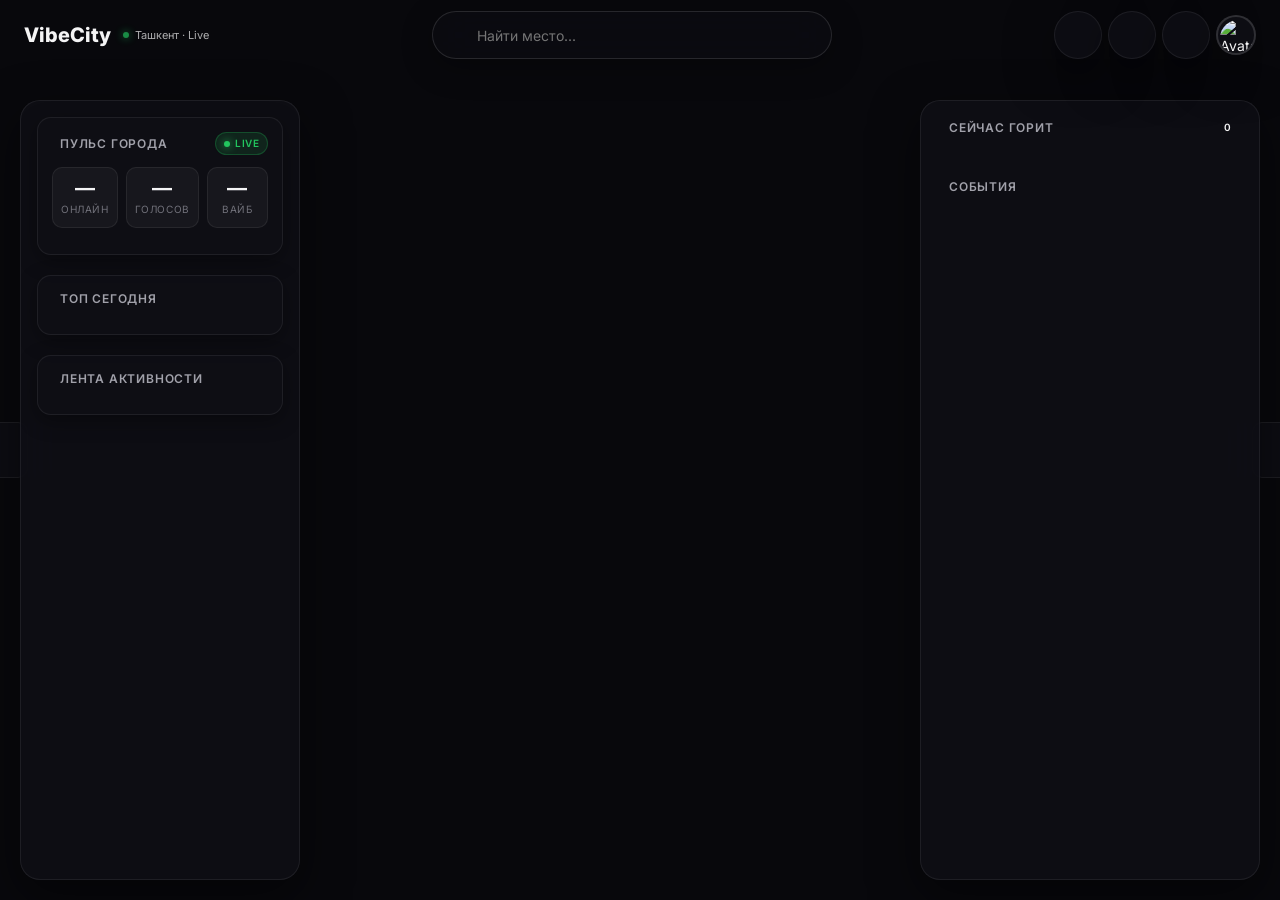
==== index.html @ ceb27f54 "feat: implement fully interactive schematic metro map with zoom-to-station functionality" ====
<!DOCTYPE html>
<html lang="ru" data-theme="dark">

<head>
    <meta charset="UTF-8">
    <meta name="viewport" content="width=device-width, initial-scale=1.0, viewport-fit=cover">
    <title>VibeCity — Живой Пульс Ташкента</title>

    <!-- Fonts -->
    <link rel="preconnect" href="https://fonts.googleapis.com">
    <link rel="preconnect" href="https://fonts.gstatic.com" crossorigin>
    <link href="https://fonts.googleapis.com/css2?family=Inter:wght@400;500;600;700;800&display=swap" rel="stylesheet">

    <!-- Leaflet CSS -->
    <link rel="stylesheet" href="https://unpkg.com/leaflet@1.9.4/dist/leaflet.css" crossorigin="" />

    <!-- App CSS -->
    <link rel="stylesheet" href="style.css">
</head>

<body>
    <div id="map"></div>

    <header class="header">
        <div class="brand">
            <h1 class="brand__name">VibeCity</h1>
            <div class="brand__status">
                <span class="status-dot"></span>
                <span data-i18n="brand_status">Ташкент · Live</span>
            </div>
        </div>
        <div class="header__search">
            <div class="search">
                <i data-lucide="search" class="search__icon"></i>
                <input type="text" class="search__field" id="search" placeholder="Найти место..."
                    data-i18n="search_placeholder">
                <div class="search__results" id="search-results"></div>
            </div>
        </div>
        <div class="header__actions">
            <button class="action-btn js-theme-toggle" aria-label="Сменить тему">
                <i data-lucide="moon"></i>
            </button>
            <button class="action-btn js-metro-btn" aria-label="Карта метро">
                <i data-lucide="train-front"></i>
            </button>
            <button class="action-btn js-locate-btn" aria-label="Моя локация">
                <i data-lucide="locate"></i>
            </button>
            <button class="action-btn profile-btn js-profile-btn" aria-label="Профиль">
                <img src="https://api.dicebear.com/7.x/avataaars/svg?seed=Felix" alt="Avatar" class="profile-btn__img">
            </button>
        </div>
    </header>

    <div class="action-stack">
        <button class="action-btn profile-btn js-profile-btn" aria-label="Профиль">
            <img src="https://api.dicebear.com/7.x/avataaars/svg?seed=Felix" alt="Avatar" class="profile-btn__img">
        </button>
        <button class="action-btn js-theme-toggle" aria-label="Сменить тему">
            <i data-lucide="moon"></i>
        </button>
        <button class="action-btn js-metro-btn" aria-label="Карта метро">
            <i data-lucide="train-front"></i>
        </button>
        <button class="action-btn js-locate-btn" aria-label="Моя локация">
            <i data-lucide="locate"></i>
        </button>
    </div>

    <nav class="filters" id="filters" aria-label="Категории">
        <button class="chip is-active" data-cat="all">
            <i data-lucide="layout-grid"></i><span data-i18n="all">Все</span>
        </button>
        <button class="chip" data-cat="Развлечения">
            <i data-lucide="ferris-wheel"></i><span data-i18n="cat_fun">Развлечения</span>
        </button>
        <button class="chip" data-cat="Еда">
            <i data-lucide="utensils"></i><span data-i18n="cat_food">Еда</span>
        </button>
        <button class="chip" data-cat="Парк">
            <i data-lucide="trees"></i><span data-i18n="cat_park">Парки</span>
        </button>
        <button class="chip" data-cat="Культура">
            <i data-lucide="landmark"></i><span data-i18n="cat_culture">Культура</span>
        </button>
        <button class="chip" data-cat="Шопинг">
            <i data-lucide="shopping-bag"></i><span data-i18n="cat_shop">Шопинг</span>
        </button>
    </nav>

    <!-- Левая панель: пульс, топ, активность -->
    <aside class="panel panel--left" id="panel-left" aria-label="Активность города">
        <!-- Pulse -->
        <section class="card">
            <div class="card__header">
                <h3 class="card__title"><i data-lucide="activity"></i> <span data-i18n="pulse_title">Пульс города</span>
                </h3>
                <span class="badge badge--live"><span class="live-dot"></span> live</span>
            </div>
            <div class="pulse">
                <div class="pulse__stat">
                    <div class="pulse__value" id="pulse-online">—</div>
                    <div class="pulse__label" data-i18n="pulse_online">Онлайн</div>
                </div>
                <div class="pulse__stat">
                    <div class="pulse__value" id="pulse-votes">—</div>
                    <div class="pulse__label" data-i18n="pulse_votes">Голосов</div>
                </div>
                <div class="pulse__stat">
                    <div class="pulse__value" id="pulse-vibe">—</div>
                    <div class="pulse__label" data-i18n="pulse_vibe">Вайб</div>
                </div>
            </div>
            <div class="vibe-meter">
                <div class="vibe-meter__fill" id="vibe-bar"></div>
            </div>
        </section>

        <!-- Top Today -->
        <section class="card card--scroll">
            <div class="card__header">
                <h3 class="card__title"><i data-lucide="trophy" class="icon-trophy"></i> <span data-i18n="top_today">Топ
                        сегодня</span></h3>
                <span class="hot-count" id="hot-count"></span>
            </div>
            <ul class="top-list" id="top-list"></ul>
        </section>

        <!-- Activity Feed -->
        <section class="card card--scroll">
            <div class="card__header">
                <h3 class="card__title"><i data-lucide="zap" class="icon-fire"></i> <span
                        data-i18n="activity_feed">Лента активности</span></h3>
            </div>
            <ul class="feed" id="feed"></ul>
        </section>
    </aside>

    <!-- Правая панель: детали, события, профиль -->
    <aside class="panel panel--right" id="panel-right" aria-label="Детали и события">
        <!-- Список событий (вид по умолчанию) -->
        <div id="view-default">
            <div class="card__header" style="padding: 0 4px 12px 4px;">
                <h3 class="card__title"><i data-lucide="flame" class="icon-fire"></i> <span
                        data-i18n="now_burning">Сейчас горит</span></h3>
                <span class="badge" id="live-events-count">0</span>
            </div>
            <div class="hot-list" id="hot-list"></div>

            <div class="card__header" style="padding: 16px 4px 12px 4px;">
                <h3 class="card__title"><i data-lucide="calendar" style="color: var(--accent-2)"></i> <span
                        data-i18n="events">События</span></h3>
            </div>
            <div id="events-list"></div>
        </div>

        <!-- Детальное представление (показывается при клике на маркер) -->
        <div id="view-detail" hidden>
            <button class="back-btn" id="back-btn">
                <i data-lucide="arrow-left"></i> <span data-i18n="back">Назад</span>
            </button>
            <div class="place" id="place-content"></div>
        </div>

    </aside>

    <!-- Полноэкранный оверлей профиля -->
    <div id="profile-overlay" class="overlay" hidden>
        <div class="overlay__content">
            <button class="overlay__close" id="profile-close-btn">
                <i data-lucide="x"></i>
            </button>

            <div class="profile-header">
                <h2 class="section-title" data-i18n="profile_title">Твой профиль</h2>
            </div>

            <div id="profile-view-mode">
                <div class="card profile-card" style="margin-top: 16px;">
                    <div class="profile-card__main">
                        <div class="profile-card__avatar">
                            <img src="https://api.dicebear.com/7.x/avataaars/svg?seed=Felix" alt="Avatar"
                                id="user-avatar-big">
                        </div>
                        <div class="profile-card__info">
                            <h3 id="user-name">Гость</h3>
                            <p class="profile-card__rank" data-i18n="rank_explorer">исследователь</p>
                        </div>
                    </div>
                    <div class="profile-stats">
                        <div class="stat-item">
                            <span class="stat-item__value" id="stat-votes">0</span>
                            <span class="stat-item__label" data-i18n="votes_label">Голосов</span>
                        </div>
                        <div class="stat-item">
                            <span class="stat-item__value" id="stat-places">0</span>
                            <span class="stat-item__label" data-i18n="places_label">Мест</span>
                        </div>
                        <div class="stat-item">
                            <span class="stat-item__value">1</span>
                            <span class="stat-item__label" data-i18n="lvl_label">LVL</span>
                        </div>
                    </div>
                </div>

                <div class="settings-group" style="margin-top: 24px;">
                    <h3 class="section-title" data-i18n="settings">Настройки</h3>
                    <div class="card setting-item">
                        <div class="setting-item__label">
                            <i data-lucide="moon"></i> <span data-i18n="theme_dark">Тёмная тема</span>
                        </div>
                        <button class="toggle-switch" id="theme-toggle-profile"></button>
                    </div>
                    <div class="card setting-item">
                        <div class="setting-item__label">
                            <i data-lucide="bell"></i> <span data-i18n="notifications">Уведомления</span>
                        </div>
                        <button class="toggle-switch is-active" id="notif-toggle-profile"></button>
                    </div>
                    <div class="card setting-item">
                        <div class="setting-item__label">
                            <i data-lucide="languages"></i> <span data-i18n="language">Язык</span>
                        </div>
                        <div class="lang-selector">
                            <button class="lang-btn js-lang-btn" data-lang="ru">RU</button>
                            <button class="lang-btn js-lang-btn" data-lang="en">EN</button>
                            <button class="lang-btn js-lang-btn" data-lang="uz">UZ</button>
                        </div>
                    </div>
                </div>

                <button class="btn btn--primary" style="width: 100%; margin-top: 32px;" id="edit-profile-btn"
                    data-i18n="edit_btn">
                    Редактировать
                </button>
            </div>

            <div id="profile-edit-mode" hidden>
                <div class="auth-form" style="margin-top: 24px;">
                    <div class="input-group">
                        <label for="edit-name" class="input-label" data-i18n="reg_name_label">Как тебя зовут?</label>
                        <div class="input-wrapper">
                            <i data-lucide="user" class="input-icon"></i>
                            <input type="text" id="edit-name" class="input-field" placeholder="Твоё имя или никнейм"
                                maxlength="20" data-i18n="reg_name_placeholder">
                        </div>
                    </div>

                    <div class="avatar-select">
                        <p class="input-label" data-i18n="edit_avatar">Изменить аватар</p>
                        <div class="avatar-grid" id="edit-avatar-grid">
                            <!-- Будет заполнено через JS -->
                        </div>
                    </div>

                    <div style="display: flex; gap: 12px; margin-top: 32px;">
                        <button class="btn btn--secondary" style="flex: 1;" id="cancel-edit-btn"
                            data-i18n="back">Назад</button>
                        <button class="btn btn--primary" style="flex: 2;" id="save-profile-btn"
                            data-i18n="save_btn">Сохранить</button>
                    </div>
                </div>
            </div>
        </div>
    </div>

    <!-- Метро оверлей -->
    <div id="metro-overlay" class="overlay" hidden>
        <div class="overlay__content"
            style="max-width: 1000px; height: 90vh; display: flex; flex-direction: column; padding: 40px 24px 24px 24px;">
            <button class="overlay__close" id="metro-close-btn">
                <i data-lucide="x"></i>
            </button>

            <div class="profile-header" style="margin-bottom: 20px;">
                <h2 class="section-title" data-i18n="metro_map">Карта метро</h2>
            </div>

            <div class="metro-map-container" id="metro-map-svg-container" style="flex: 1; overflow: auto; background: var(--bg-elevated); border-radius: var(--radius-lg); border: 1px solid var(--border); display: flex; align-items: center; justify-content: center; padding: 40px; position: relative;">
                <!-- Интерактивная карта будет отрисована через JS -->
                <div id="metro-loader" class="loader-vibe" style="position: absolute;"></div>
            </div>
        </div>
    </div>

    <!-- Регистрация (первый вход) -->
    <div id="register-overlay" class="overlay" hidden>
        <div class="overlay__content overlay__content--auth">
            <div class="auth-header">
                <div class="auth-logo">
                    <i data-lucide="zap" class="auth-logo__icon"></i>
                </div>
                <h2 class="auth-title" data-i18n="welcome_title">Добро пожаловать в VibeCity</h2>
                <p class="auth-subtitle" data-i18n="welcome_subtitle">Узнай, чем дышит Ташкент прямо сейчас</p>
            </div>

            <div class="auth-form">
                <div class="input-group">
                    <label for="reg-name" class="input-label" data-i18n="reg_name_label">Как тебя зовут?</label>
                    <div class="input-wrapper">
                        <i data-lucide="user" class="input-icon"></i>
                        <input type="text" id="reg-name" class="input-field" placeholder="Твоё имя или никнейм"
                            maxlength="20" data-i18n="reg_name_placeholder">
                    </div>
                </div>

                <div class="avatar-select">
                    <p class="input-label" data-i18n="reg_avatar_label">Выбери аватар</p>
                    <div class="avatar-grid" id="avatar-grid">
                        <!-- Будет заполнено через JS -->
                    </div>
                </div>

                <button class="btn btn--primary btn--large" id="register-submit-btn" style="width: 100%;"
                    data-i18n="reg_start">
                    Начать исследовать
                </button>
            </div>
        </div>
    </div>

    <button class="panel-toggle panel-toggle--right is-flipped" id="toggle-right" aria-label="Свернуть правую панель">
        <i data-lucide="chevron-left"></i>
    </button>
    <button class="panel-toggle panel-toggle--left is-flipped" id="toggle-left" aria-label="Свернуть левую панель">
        <i data-lucide="chevron-right"></i>
    </button>

    <!-- Mobile Nav -->
    <div class="mobile-nav">
        <button class="nav-btn" data-tab="left" aria-label="Лента">
            <i data-lucide="list"></i>
        </button>
        <button class="nav-btn nav-btn--main" id="checkin-btn" aria-label="Пульс">
            <i data-lucide="zap"></i>
        </button>
        <button class="nav-btn" data-tab="right" aria-label="Карта">
            <i data-lucide="map"></i>
        </button>
    </div>

    <!-- Scripts -->
    <script src="https://unpkg.com/leaflet@1.9.4/dist/leaflet.js" crossorigin=""></script>
    <script src="https://unpkg.com/lucide@latest"></script>
    <div id="toast" class="toast"></div>

    <script src="config.js"></script>
    <script src="script.js"></script>
</body>

</html>
---- style.css ----
/* ============================================================
   VibeCity — Design System
   ============================================================ */

:root {
    /* Surfaces */
    --bg-base: #08080c;
    --bg-elevated: #0f0f15;
    --bg-panel: rgba(15, 15, 21, 0.92);
    --bg-card: rgba(255, 255, 255, 0.04);
    --bg-card-hover: rgba(255, 255, 255, 0.07);
    --bg-card-active: rgba(255, 255, 255, 0.10);

    /* Borders */
    --border: rgba(255, 255, 255, 0.07);
    --border-strong: rgba(255, 255, 255, 0.14);

    /* Text */
    --text-primary: #f4f4f5;
    --text-secondary: #a1a1aa;
    --text-tertiary: #71717a;

    /* Brand */
    --accent: #6366f1;
    --accent-2: #a855f7;
    --accent-glow: rgba(99, 102, 241, 0.4);
    --gradient-brand: linear-gradient(135deg, #6366f1 0%, #a855f7 50%, #ec4899 100%);

    /* Semantic */
    --fire: #ff5722;
    --fire-glow: rgba(255, 87, 34, 0.5);
    --warm: #fbbf24;
    --cool: #60a5fa;
    --dead: #6b7280;
    --success: #22c55e;
    --info: #38bdf8;

    /* Category colors */
    --cat-food: #f97316;
    --cat-park: #10b981;
    --cat-fun: #a855f7;
    --cat-culture: #38bdf8;
    --cat-shop: #ec4899;

    /* Layout */
    --header-h: 80px;
    --left-w: 320px;
    --right-w: 380px;
    --gap: 20px;

    /* Effects */
    --blur: 24px;
    --radius-xs: 8px;
    --radius-sm: 10px;
    --radius: 14px;
    --radius-lg: 20px;
    --radius-xl: 28px;

    --shadow-sm: 0 2px 8px rgba(0, 0, 0, 0.25);
    --shadow-md: 0 6px 20px rgba(0, 0, 0, 0.35);
    --shadow-lg: 0 16px 48px rgba(0, 0, 0, 0.5);
    --shadow-glow: 0 0 24px var(--accent-glow);

    /* Motion */
    --ease: cubic-bezier(0.4, 0, 0.2, 1);
    --ease-out: cubic-bezier(0.16, 1, 0.3, 1);
    --ease-spring: cubic-bezier(0.34, 1.56, 0.64, 1);
    --t-fast: 0.18s;
    --t: 0.3s;
    --t-slow: 0.5s;
}

/* ============================================================
   Floating Actions (Action Stack)
   ============================================================ */

.action-stack {
    display: none; /* Hidden on PC, shown on Mobile */
}

.action-btn {
    width: 48px;
    height: 48px;
    border-radius: 50%;
    background: var(--bg-panel);
    backdrop-filter: blur(var(--blur));
    -webkit-backdrop-filter: blur(var(--blur));
    border: 1px solid var(--border);
    color: var(--text-primary);
    display: grid;
    place-items: center;
    cursor: pointer;
    box-shadow: var(--shadow-lg);
    transition: all var(--t-fast) var(--ease);
}

.action-btn:hover {
    transform: scale(1.1);
    background: var(--bg-card-hover);
    border-color: var(--accent);
}

.action-btn i { width: 20px; height: 20px; }
.action-btn.profile-btn { padding: 2px; }
.action-btn.profile-btn img { border-radius: 50%; width: 100%; height: 100%; object-fit: cover; }

.header__actions {
    display: flex;
    align-items: center;
    gap: 8px;
    pointer-events: auto;
}

/* ============================================================
   Floating Navigation (Mobile Nav)
   ============================================================ */

.mobile-nav {
    display: none;
    position: fixed;
    bottom: 24px;
    left: 50%;
    transform: translateX(-50%);
    z-index: 900; /* Lower than panels */
    display: none;
    align-items: center;
}

.nav-btn {
    width: 56px;
    height: 56px;
    border-radius: 18px;
    background: var(--bg-panel);
    backdrop-filter: blur(var(--blur));
    -webkit-backdrop-filter: blur(var(--blur));
    border: 1px solid var(--border);
    color: var(--text-primary);
    display: grid;
    place-items: center;
    cursor: pointer;
    box-shadow: var(--shadow-lg);
    transition: all var(--t-fast) var(--ease);
}

.nav-btn i, .nav-btn svg { 
    width: 24px; 
    height: 24px; 
    stroke-width: 2px;
}

.nav-btn i, .nav-btn svg { 
    width: 24px; 
    height: 24px; 
    stroke-width: 2px;
}

.nav-btn--main {
    width: 68px;
    height: 68px;
    background: var(--gradient-brand);
    color: white;
    border: none;
    font-size: 24px;
}

.nav-btn.is-active {
    color: var(--accent);
    border-color: var(--accent);
    background: var(--bg-card-hover);
}

.nav-btn i { width: 22px; height: 22px; }
.nav-btn--main i { width: 28px; height: 28px; }

/* ============================================================
   Header Revamp
   ============================================================ */

.header {
    position: fixed;
    top: 0;
    left: 0;
    right: 0;
    height: 70px;
    display: flex;
    align-items: center;
    justify-content: space-between;
    padding: 0 24px;
    z-index: 1000;
    pointer-events: none !important; /* Container is transparent to clicks */
}

.brand {
    pointer-events: auto !important; /* Only brand is clickable */
    display: flex;
    align-items: center;
    gap: 12px;
}

.brand__name { font-size: 20px; font-weight: 800; }
.brand__status { display: flex; align-items: center; gap: 6px; font-size: 11px; opacity: 0.7; }
.status-dot { 
    width: 6px; 
    height: 6px; 
    background: var(--success); 
    border-radius: 50%; 
    box-shadow: 0 0 8px var(--success);
    animation: dot-pulse 2s infinite;
}

@keyframes dot-pulse {
    0% { transform: scale(1); opacity: 1; }
    50% { transform: scale(1.4); opacity: 0.7; box-shadow: 0 0 12px var(--success); }
    100% { transform: scale(1); opacity: 1; }
}

.header__search {
    pointer-events: none !important; /* Container is transparent */
    flex: 0 1 400px;
    margin: 0 20px;
}

.search {
    position: relative;
    width: 100%;
    pointer-events: none !important;
}

.search__field {
    pointer-events: auto !important; /* Only input is clickable */
    width: 100%;
    height: 48px;
    padding: 0 20px 0 44px;
    background: rgba(15, 15, 21, 0.4) !important;
    backdrop-filter: blur(20px) saturate(180%);
    -webkit-backdrop-filter: blur(20px) saturate(180%);
    border: 1px solid rgba(255, 255, 255, 0.12);
    border-radius: 24px;
    color: var(--text-primary);
    font-size: 14px;
    box-shadow: 0 8px 32px rgba(0, 0, 0, 0.3);
    transition: all var(--t) var(--ease);
}

.search__results {
    position: absolute;
    top: calc(100% + 8px);
    left: 0;
    right: 0;
    background: var(--bg-panel);
    backdrop-filter: blur(var(--blur));
    -webkit-backdrop-filter: blur(var(--blur));
    border: 1px solid var(--border-strong);
    border-radius: var(--radius-lg);
    max-height: 300px;
    overflow-y: auto;
    z-index: 1001;
    pointer-events: none; /* Initially invisible to clicks */
    opacity: 0;
    transform: translateY(10px);
    transition: all var(--t) var(--ease);
}

.search__results:not(:empty) {
    pointer-events: auto;
    opacity: 1;
    transform: translateY(0);
}

.search__field:focus {
    background: rgba(15, 15, 21, 0.6) !important;
    border-color: var(--accent);
    box-shadow: 0 0 0 4px var(--accent-glow);
}

body.light-mode {
    --bg-base: #f8f9fc;
    --bg-elevated: #ffffff;
    --bg-panel: rgba(255, 255, 255, 0.95);
    --bg-card: rgba(0, 0, 0, 0.03);
    --bg-card-hover: rgba(0, 0, 0, 0.06);
    --bg-card-active: rgba(0, 0, 0, 0.09);
    --border: rgba(0, 0, 0, 0.06);
    --border-strong: rgba(0, 0, 0, 0.12);
    --text-primary: #18181b;
    --text-secondary: #52525b;
    --text-tertiary: #71717a;
}

/* ============================================================
   Reset & Base
   ============================================================ */

*, *::before, *::after {
    margin: 0;
    padding: 0;
    box-sizing: border-box;
}

html, body {
    height: 100%;
    overflow: hidden;
}

body {
    background: var(--bg-base);
    color: var(--text-primary);
    font-family: 'Inter', system-ui, -apple-system, "Segoe UI", sans-serif;
    font-size: 14px;
    line-height: 1.5;
    -webkit-font-smoothing: antialiased;
    -moz-osx-font-smoothing: grayscale;
    transition: background var(--t) var(--ease);
}

button {
    font: inherit;
    color: inherit;
    cursor: pointer;
    border: none;
    background: none;
}

input {
    font: inherit;
    color: inherit;
    border: none;
    outline: none;
    background: none;
}

ul, ol { list-style: none; }

img { display: block; max-width: 100%; }

::selection { background: var(--accent-glow); color: var(--text-primary); }

/* Scrollbar */
::-webkit-scrollbar { width: 6px; height: 6px; }
::-webkit-scrollbar-track { background: transparent; }
::-webkit-scrollbar-thumb { background: var(--border-strong); border-radius: 3px; }
::-webkit-scrollbar-thumb:hover { background: var(--text-tertiary); }

/* ============================================================
   Map (background layer)
   ============================================================ */

#map {
    position: fixed;
    inset: 0;
    z-index: 1;
}

/* Tweak Leaflet defaults */
.leaflet-control-zoom {
    border: 1px solid var(--border) !important;
    border-radius: var(--radius-sm) !important;
    overflow: hidden;
    backdrop-filter: blur(var(--blur));
    -webkit-backdrop-filter: blur(var(--blur));
    box-shadow: var(--shadow-md) !important;
}

.leaflet-control-zoom a {
    background: var(--bg-panel) !important;
    color: var(--text-primary) !important;
    border-color: var(--border) !important;
    width: 36px !important;
    height: 36px !important;
    line-height: 36px !important;
    font-size: 18px !important;
    transition: all var(--t-fast) var(--ease);
}

.leaflet-control-zoom a:hover {
    background: var(--accent) !important;
    color: white !important;
}

.leaflet-control-attribution {
    background: rgba(0, 0, 0, 0.4) !important;
    color: var(--text-tertiary) !important;
    font-size: 10px !important;
    backdrop-filter: blur(8px);
}

.leaflet-control-attribution a { color: var(--text-secondary) !important; }

.light-mode .leaflet-control-attribution {
    background: rgba(255, 255, 255, 0.6) !important;
}

/* Search */
.search__icon {
    position: absolute;
    left: 12px;
    top: 50%;
    transform: translateY(-50%);
    color: var(--text-tertiary);
    pointer-events: none;
    width: 16px;
    height: 16px;
}

.search__results {
    position: absolute;
    top: calc(100% + 6px);
    left: 0; right: 0;
    background: var(--bg-panel);
    backdrop-filter: blur(var(--blur));
    -webkit-backdrop-filter: blur(var(--blur));
    border: 1px solid var(--border);
    border-radius: var(--radius);
    box-shadow: var(--shadow-lg);
    overflow: hidden;
    max-height: 320px;
    overflow-y: auto;
    opacity: 0;
    transform: translateY(-6px);
    pointer-events: none;
    transition: all var(--t-fast) var(--ease);
}

.search__results.is-open {
    opacity: 1;
    transform: translateY(0);
    pointer-events: auto;
}

.search__result {
    display: flex;
    align-items: center;
    gap: 10px;
    padding: 10px 14px;
    cursor: pointer;
    transition: background var(--t-fast);
    border-bottom: 1px solid var(--border);
}

.search__result:last-child { border-bottom: none; }
.search__result:hover, .search__result.is-active { background: var(--bg-card-hover); }

.search__result-icon {
    width: 32px; height: 32px;
    border-radius: 8px;
    display: grid; place-items: center;
    flex-shrink: 0;
    color: white;
}

.search__result-name {
    font-weight: 600;
    font-size: 13px;
    white-space: nowrap;
    overflow: hidden;
    text-overflow: ellipsis;
}

.search__result-cat {
    font-size: 11px;
    color: var(--text-tertiary);
}

.search__result-fire {
    margin-left: auto;
    display: flex;
    align-items: center;
    gap: 3px;
    font-size: 12px;
    font-weight: 600;
    color: var(--fire);
}

.search__empty {
    padding: 16px;
    text-align: center;
    color: var(--text-tertiary);
    font-size: 13px;
}

/* Filters */
.filters {
    display: flex;
    gap: 6px;
    overflow-x: auto;
    flex: 1 1 auto;
    min-width: 0;
    scrollbar-width: none;
}

.filters::-webkit-scrollbar { display: none; }

.chip {
    display: inline-flex;
    align-items: center;
    gap: 6px;
    padding: 8px 14px;
    height: 36px;
    background: var(--bg-panel);
    backdrop-filter: blur(var(--blur));
    -webkit-backdrop-filter: blur(var(--blur));
    border: 1px solid var(--border);
    border-radius: 999px;
    color: var(--text-secondary);
    font-size: 12px;
    font-weight: 500;
    white-space: nowrap;
    transition: all var(--t-fast) var(--ease);
    flex-shrink: 0;
}

.chip svg { width: 14px; height: 14px; flex-shrink: 0; }

.chip:hover {
    background: var(--bg-card-hover);
    color: var(--text-primary);
    border-color: var(--border-strong);
}

.chip.is-active {
    background: var(--gradient-brand);
    color: white;
    border-color: transparent;
    box-shadow: 0 4px 14px var(--accent-glow);
}

/* Header actions */
.header__actions { display: flex; gap: 6px; flex-shrink: 0; }

.icon-btn {
    width: 40px;
    height: 40px;
    border-radius: var(--radius-sm);
    background: var(--bg-panel);
    backdrop-filter: blur(var(--blur));
    -webkit-backdrop-filter: blur(var(--blur));
    border: 1px solid var(--border);
    color: var(--text-secondary);
    display: grid;
    place-items: center;
    transition: all var(--t-fast) var(--ease);
}

.icon-btn:hover {
    background: var(--accent);
    color: white;
    border-color: transparent;
    transform: translateY(-1px);
}

.icon-btn:active { transform: translateY(0); }

.icon-btn svg { width: 18px; height: 18px; }

.profile-btn {
    width: 40px;
    height: 40px;
    border-radius: 50%;
    border: 2px solid var(--border-strong);
    overflow: hidden;
    background: var(--bg-panel);
    cursor: pointer;
    transition: all var(--t-fast) var(--ease);
    padding: 0;
}

.profile-btn:hover {
    border-color: var(--accent);
    transform: scale(1.05);
    box-shadow: 0 0 12px var(--accent-glow);
}

.profile-btn__img {
    width: 100%;
    height: 100%;
    object-fit: cover;
}

/* ============================================================
   Side Panels
   ============================================================ */

.panel {
    position: fixed;
    top: calc(var(--header-h) + var(--gap));
    bottom: var(--gap);
    width: var(--left-w);
    z-index: 100;
    display: flex;
    flex-direction: column;
    gap: var(--gap);
    overflow-y: auto;
    padding: 16px;
    background: var(--bg-panel);
    backdrop-filter: blur(var(--blur));
    -webkit-backdrop-filter: blur(var(--blur));
    border: 1px solid var(--border);
    border-radius: var(--radius-lg);
    box-shadow: var(--shadow-lg);
    transition: transform var(--t-slow) var(--ease-out), opacity var(--t) var(--ease);
    will-change: transform;
}

.panel--left { left: var(--gap); }
.panel--right { right: var(--gap); width: var(--right-w); }

.panel.is-collapsed {
    transform: translateX(calc(-100% - var(--gap) - 4px));
    opacity: 0;
    pointer-events: none;
}

.panel--right.is-collapsed {
    transform: translateX(calc(100% + var(--gap) + 4px));
}

/* Collapse toggle */
.panel-toggle {
    position: fixed;
    top: 50%;
    transform: translateY(-50%);
    z-index: 99;
    width: 28px;
    height: 56px;
    background: var(--bg-panel);
    backdrop-filter: blur(var(--blur));
    -webkit-backdrop-filter: blur(var(--blur));
    border: 1px solid var(--border);
    color: var(--text-secondary);
    display: grid;
    place-items: center;
    transition: all var(--t) var(--ease);
}

.panel-toggle:hover {
    background: var(--accent);
    color: white;
    border-color: transparent;
}

.panel-toggle svg { width: 14px; height: 14px; transition: transform var(--t) var(--ease); }

.panel-toggle--left {
    left: calc(var(--left-w) + var(--gap) + 1px);
    border-radius: 0 var(--radius-sm) var(--radius-sm) 0;
    border-left: none;
}

.panel-toggle--right {
    right: calc(var(--right-w) + var(--gap) + 1px);
    border-radius: var(--radius-sm) 0 0 var(--radius-sm);
    border-right: none;
}

.panel.is-collapsed + .panel-toggle--left,
.panel-toggle--left.is-flipped {
    left: 0;
    border-radius: 0 var(--radius-sm) var(--radius-sm) 0;
}

.panel-toggle--left.is-flipped svg { transform: rotate(180deg); }
.panel-toggle--right.is-flipped svg { transform: rotate(180deg); }

.panel-toggle--right.is-flipped {
    right: 0;
    border-radius: var(--radius-sm) 0 0 var(--radius-sm);
}

/* ============================================================
   Cards
   ============================================================ */

.card {
    background: var(--bg-panel);
    border: 1px solid var(--border);
    border-radius: var(--radius);
    padding: 14px;
    box-shadow: var(--shadow-md);
    flex-shrink: 0;
}

.card--scroll { overflow: hidden; display: flex; flex-direction: column; min-height: 0; }

.card__header {
    display: flex;
    align-items: center;
    justify-content: space-between;
    margin-bottom: 12px;
}

.card__title {
    display: flex;
    align-items: center;
    gap: 8px;
    font-size: 12px;
    font-weight: 600;
    color: var(--text-secondary);
    text-transform: uppercase;
    letter-spacing: 0.8px;
}

.card__title svg { width: 14px; height: 14px; color: var(--accent); }
.card__title .icon-fire { color: var(--fire); }
.card__title .icon-trophy { color: var(--warm); }

.badge {
    display: inline-flex;
    align-items: center;
    gap: 5px;
    padding: 3px 8px;
    border-radius: 999px;
    font-size: 10px;
    font-weight: 600;
    text-transform: uppercase;
    letter-spacing: 0.5px;
}

.badge--live {
    background: rgba(34, 197, 94, 0.12);
    color: var(--success);
    border: 1px solid rgba(34, 197, 94, 0.25);
}

.live-dot {
    width: 6px; height: 6px;
    border-radius: 50%;
    background: var(--success);
    box-shadow: 0 0 8px var(--success);
    animation: live-pulse 2s ease-in-out infinite;
}

@keyframes live-pulse {
    0%, 100% { opacity: 1; transform: scale(1); }
    50% { opacity: 0.6; transform: scale(0.85); }
}

/* ============================================================
   Pulse Card (left panel)
   ============================================================ */

.pulse {
    display: grid;
    grid-template-columns: repeat(3, 1fr);
    gap: 8px;
    margin-bottom: 12px;
}

.pulse__stat {
    background: var(--bg-card);
    border: 1px solid var(--border);
    border-radius: var(--radius-sm);
    padding: 10px 8px;
    text-align: center;
    transition: all var(--t-fast) var(--ease);
}

.pulse__stat:hover {
    background: var(--bg-card-hover);
    transform: translateY(-1px);
}

.pulse__value {
    font-size: 20px;
    font-weight: 700;
    line-height: 1;
    margin-bottom: 4px;
    font-variant-numeric: tabular-nums;
    transition: color var(--t) var(--ease);
}

.pulse__value--fire { color: var(--fire); }

.pulse__label {
    font-size: 10px;
    color: var(--text-tertiary);
    text-transform: uppercase;
    letter-spacing: 0.6px;
}

.vibe-bar {
    height: 6px;
    background: var(--bg-card);
    border-radius: 3px;
    overflow: hidden;
    position: relative;
}

.vibe-bar__fill {
    height: 100%;
    background: linear-gradient(90deg, var(--cool), var(--warm), var(--fire));
    border-radius: 3px;
    transition: width 0.8s var(--ease-out);
    box-shadow: 0 0 12px var(--fire-glow);
}

/* ============================================================
   Top List (left panel)
   ============================================================ */

.top-list { display: flex; flex-direction: column; gap: 6px; }

.top-item {
    display: flex;
    align-items: center;
    gap: 10px;
    padding: 8px 10px;
    background: var(--bg-card);
    border-radius: var(--radius-sm);
    cursor: pointer;
    transition: all var(--t-fast) var(--ease);
}

.top-item:hover {
    background: var(--bg-card-hover);
    transform: translateX(3px);
}

.top-item__rank {
    width: 22px;
    height: 22px;
    border-radius: 6px;
    background: var(--bg-card-hover);
    display: grid;
    place-items: center;
    font-size: 11px;
    font-weight: 700;
    color: var(--text-secondary);
    flex-shrink: 0;
}

.top-item:nth-child(1) .top-item__rank { background: rgba(251, 191, 36, 0.18); color: var(--warm); }
.top-item:nth-child(2) .top-item__rank { background: rgba(161, 161, 170, 0.18); color: #d4d4d8; }
.top-item:nth-child(3) .top-item__rank { background: rgba(180, 83, 9, 0.18); color: #f59e0b; }

.top-item__info { flex: 1; min-width: 0; }
.top-item__name {
    font-size: 13px;
    font-weight: 500;
    white-space: nowrap;
    overflow: hidden;
    text-overflow: ellipsis;
}
.top-item__meta { font-size: 10px; color: var(--text-tertiary); }

.top-item__fire {
    display: flex;
    align-items: center;
    gap: 3px;
    font-size: 12px;
    font-weight: 600;
    color: var(--fire);
    flex-shrink: 0;
}

.top-item__fire svg { width: 12px; height: 12px; }

/* ============================================================
   Activity Feed (left panel)
   ============================================================ */

.feed {
    display: flex;
    flex-direction: column;
    gap: 4px;
    max-height: 280px;
    overflow-y: auto;
}

.feed-item {
    display: flex;
    align-items: flex-start;
    gap: 10px;
    padding: 8px 4px;
    font-size: 12px;
    color: var(--text-secondary);
    cursor: pointer;
    border-radius: var(--radius-xs);
    transition: background var(--t-fast);
    animation: feed-slide-in 0.4s var(--ease-out);
}

.feed-item:hover { background: var(--bg-card); }

@keyframes feed-slide-in {
    from { opacity: 0; transform: translateX(-8px); }
    to { opacity: 1; transform: translateX(0); }
}

.feed-item__icon {
    width: 26px;
    height: 26px;
    border-radius: 50%;
    display: grid;
    place-items: center;
    flex-shrink: 0;
    font-size: 14px;
}

.feed-item__icon--fire { background: rgba(255, 87, 34, 0.15); }
.feed-item__icon--dead { background: rgba(107, 114, 128, 0.18); }
.feed-item__icon--cry { background: rgba(96, 165, 250, 0.15); }

.feed-item__text { flex: 1; line-height: 1.4; }
.feed-item__text strong { color: var(--text-primary); font-weight: 600; }
.feed-item__time { font-size: 10px; color: var(--text-tertiary); margin-top: 2px; }

/* ============================================================
   Hot List (right panel)
   ============================================================ */

.hot-list { display: flex; flex-direction: column; gap: 8px; }.hot-item {
    position: relative;
    height: 100px;
    border-radius: var(--radius-lg);
    background-color: var(--bg-elevated);
    background-size: cover;
    background-position: center;
    background-repeat: no-repeat;
    overflow: hidden;
    cursor: pointer;
    transition: all var(--t) var(--ease);
    border: 1px solid var(--border);
    margin-bottom: 4px;
}

.hot-item:hover {
    transform: translateX(4px);
    border-color: var(--accent);
}

.hot-item__gradient {
    position: absolute;
    inset: 0;
    /* Gradient starts solid on the left and fades to transparent on the right */
    /* Starting from about 40% (middle of text area) it becomes transparent */
    background: linear-gradient(90deg, 
        var(--bg-elevated) 0%, 
        var(--bg-elevated) 35%, 
        transparent 100%
    );
    z-index: 1;
}

.hot-item__content {
    position: relative;
    z-index: 2;
    height: 100%;
    padding: 16px;
    display: flex;
    justify-content: space-between;
    align-items: center;
    pointer-events: none;
}

.hot-item__info {
    flex: 1;
    min-width: 0;
}

.hot-item__name {
    font-size: 16px;
    font-weight: 700;
    line-height: 1.2;
    color: var(--text-primary);
    margin-bottom: 2px;
}

.hot-item__meta {
    display: flex;
    align-items: center;
    gap: 8px;
    font-size: 11px;
    color: var(--text-tertiary);
}

.hot-item__cat {
    display: inline-flex;
    align-items: center;
    gap: 3px;
    color: var(--text-secondary);
}
.hot-item__cat svg { width: 11px; height: 11px; }

.hot-item__fire {
    display: flex;
    align-items: center;
    gap: 3px;
    font-size: 13px;
    font-weight: 700;
    color: var(--fire);
}

.hot-item__fire svg { width: 14px; height: 14px; }

/* ============================================================
   Events list
   ============================================================ */

.events-list { display: flex; flex-direction: column; gap: 8px; }

.event-item {
    display: flex;
    gap: 10px;
    padding: 10px;
    background: linear-gradient(135deg, rgba(168, 85, 247, 0.08), rgba(99, 102, 241, 0.05));
    border: 1px solid rgba(168, 85, 247, 0.18);
    border-radius: var(--radius-sm);
    cursor: pointer;
    transition: all var(--t-fast) var(--ease);
}

.event-item:hover {
    border-color: rgba(168, 85, 247, 0.4);
    transform: translateY(-1px);
}

.event-item__badge {
    width: 36px; height: 36px;
    border-radius: 8px;
    background: var(--accent-2);
    display: grid;
    place-items: center;
    color: white;
    flex-shrink: 0;
}

.event-item__name { font-size: 13px; font-weight: 600; margin-bottom: 2px; }
.event-item__time { font-size: 11px; color: var(--accent-2); }

.empty {
    text-align: center;
    padding: 20px 10px;
    color: var(--text-tertiary);
}

.empty svg { width: 28px; height: 28px; margin-bottom: 8px; opacity: 0.5; }
.empty p { font-size: 12px; }

/* ============================================================
   CTA card
   ============================================================ */

.cta {
    background: linear-gradient(135deg, rgba(99, 102, 241, 0.12), rgba(168, 85, 247, 0.08));
    border: 1px solid rgba(99, 102, 241, 0.2);
}

.cta h3 {
    font-size: 14px;
    font-weight: 700;
    margin-bottom: 6px;
    background: var(--gradient-brand);
    -webkit-background-clip: text;
    -webkit-text-fill-color: transparent;
    background-clip: text;
}

.cta p {
    font-size: 12px;
    color: var(--text-secondary);
    line-height: 1.5;
}

/* ============================================================
   Place Detail (right panel — replaces default view)
   ============================================================ */

.place {
    display: flex;
    flex-direction: column;
    gap: 12px;
    animation: detail-in 0.35s var(--ease-out);
}

@keyframes detail-in {
    from { opacity: 0; transform: translateY(8px); }
    to { opacity: 1; transform: translateY(0); }
}

.back-btn {
    display: inline-flex;
    align-items: center;
    gap: 6px;
    padding: 8px 12px 8px 8px;
    border-radius: var(--radius-sm);
    background: var(--bg-card);
    border: 1px solid var(--border);
    color: var(--text-secondary);
    font-size: 12px;
    font-weight: 500;
    align-self: flex-start;
    transition: all var(--t-fast) var(--ease);
}

.back-btn:hover {
    background: var(--bg-card-hover);
    color: var(--text-primary);
    transform: translateX(-2px);
}

.back-btn svg { width: 14px; height: 14px; }

.place__hero {
    position: relative;
    height: 180px;
    border-radius: var(--radius);
    overflow: hidden;
    background: var(--bg-card);
    display: grid;
    place-items: center;
}

.place__hero-img {
    position: absolute;
    inset: 0;
    background-size: cover;
    background-position: center;
    transition: opacity var(--t) var(--ease);
}

.place__hero-img.is-loading { opacity: 0; }

.place__hero-fallback {
    position: absolute;
    inset: 0;
    display: grid;
    place-items: center;
    font-size: 64px;
    color: rgba(255, 255, 255, 0.85);
}

.place__hero-overlay {
    position: absolute;
    inset: 0;
    background: linear-gradient(180deg, transparent 50%, rgba(0, 0, 0, 0.8) 100%);
}

.place__hero-status {
    position: absolute;
    top: 12px;
    right: 12px;
    z-index: 2;
}

.place__title-row {
    display: flex;
    align-items: flex-start;
    gap: 10px;
}

.place__title { flex: 1; min-width: 0; }
.place__name { font-size: 19px; font-weight: 700; line-height: 1.25; margin-bottom: 4px; }

.place__cat {
    display: inline-flex;
    align-items: center;
    gap: 5px;
    font-size: 10px;
    font-weight: 600;
    color: var(--accent);
    text-transform: uppercase;
    letter-spacing: 1px;
}

.place__cat svg { width: 12px; height: 12px; }

.place__desc {
    font-size: 13px;
    color: var(--text-secondary);
    line-height: 1.55;
    padding: 12px;
    background: var(--bg-card);
    border-radius: var(--radius-sm);
}

.status {
    display: inline-flex;
    align-items: center;
    gap: 5px;
    padding: 5px 10px;
    border-radius: 999px;
    font-size: 11px;
    font-weight: 700;
    text-transform: uppercase;
    letter-spacing: 0.6px;
    backdrop-filter: blur(8px);
    -webkit-backdrop-filter: blur(8px);
}

.status svg { width: 13px; height: 13px; }

.status--fire { background: rgba(255, 87, 34, 0.18); color: var(--fire); border: 1px solid rgba(255, 87, 34, 0.3); }
.status--mid { background: rgba(96, 165, 250, 0.15); color: var(--cool); border: 1px solid rgba(96, 165, 250, 0.3); }
.status--dead { background: rgba(107, 114, 128, 0.18); color: var(--dead); border: 1px solid rgba(107, 114, 128, 0.3); }
.status--event { background: rgba(168, 85, 247, 0.2); color: var(--accent-2); border: 1px solid rgba(168, 85, 247, 0.35); }

.freshness {
    display: inline-flex;
    align-items: center;
    gap: 6px;
    font-size: 11px;
    color: var(--success);
    font-weight: 500;
}

.freshness svg { width: 12px; height: 12px; }
.freshness.is-stale { color: var(--warm); }
.freshness.is-old { color: var(--dead); }

.section-title {
    font-size: 11px;
    font-weight: 600;
    color: var(--text-tertiary);
    text-transform: uppercase;
    letter-spacing: 0.8px;
    margin-bottom: 8px;
}

/* Vibe counters */
.counters {
    display: grid;
    grid-template-columns: repeat(3, 1fr);
    gap: 8px;
    background: var(--bg-card);
    padding: 12px;
    border-radius: var(--radius-sm);
}

.counter {
    text-align: center;
    display: flex;
    flex-direction: column;
    align-items: center;
    gap: 4px;
}

.counter svg { width: 22px; height: 22px; }
.counter__value { font-size: 18px; font-weight: 700; font-variant-numeric: tabular-nums; }
.counter__label { font-size: 10px; color: var(--text-tertiary); text-transform: uppercase; letter-spacing: 0.5px; }

.counter--fire svg { color: var(--fire); }
.counter--dead svg { color: var(--dead); }
.counter--cry svg { color: var(--cool); }

/* Crowd */
.crowd-row {
    display: flex;
    align-items: center;
    gap: 8px;
    margin-bottom: 8px;
    font-size: 12px;
    color: var(--text-secondary);
}

.crowd-row svg { width: 14px; height: 14px; }

.crowd-row__num {
    margin-left: auto;
    font-weight: 700;
    color: var(--text-primary);
    font-variant-numeric: tabular-nums;
}

.crowd-bar {
    height: 8px;
    background: var(--bg-card);
    border-radius: 4px;
    overflow: hidden;
}

.crowd-bar__fill {
    height: 100%;
    background: linear-gradient(90deg, var(--success), var(--warm), var(--fire));
    border-radius: 4px;
    transition: width 0.8s var(--ease-out);
}

/* Vote buttons */
.votes {
    display: grid;
    grid-template-columns: repeat(3, 1fr);
    gap: 8px;
}

.vote {
    display: flex;
    flex-direction: column;
    align-items: center;
    gap: 4px;
    padding: 12px 8px;
    background: var(--bg-card);
    border: 1px solid var(--border);
    border-radius: var(--radius-sm);
    color: var(--text-secondary);
    font-size: 12px;
    font-weight: 600;
    transition: all var(--t-fast) var(--ease);
}

.vote svg { width: 20px; height: 20px; transition: transform var(--t-fast) var(--ease); }

.vote:hover { transform: translateY(-2px); background: var(--bg-card-hover); }
.vote:hover svg { transform: scale(1.1); }
.vote:active { transform: translateY(0) scale(0.97); }

.vote--fire:hover, .vote--fire.is-active {
    background: rgba(255, 87, 34, 0.12);
    border-color: var(--fire);
    color: var(--fire);
    box-shadow: 0 6px 20px rgba(255, 87, 34, 0.2);
}

.vote--dead:hover, .vote--dead.is-active {
    background: rgba(107, 114, 128, 0.15);
    border-color: var(--dead);
    color: var(--text-primary);
}

.vote--cry:hover, .vote--cry.is-active {
    background: rgba(96, 165, 250, 0.12);
    border-color: var(--cool);
    color: var(--cool);
}

.vote.is-active::after {
    content: '';
    position: absolute;
}

/* ============================================================
   Markers
   ============================================================ */

.marker { background: none !important; border: none !important; }

.marker__inner {
    position: relative;
    width: 36px;
    height: 36px;
    display: grid;
    place-items: center;
    cursor: pointer;
    transition: transform var(--t-fast) var(--ease-spring);
    will-change: transform;
}

.marker__inner:hover { transform: scale(1.2) translateY(-3px); }

.marker__bg {
    position: absolute;
    inset: 0;
    border-radius: 50%;
    transition: all var(--t) var(--ease);
}

.marker__inner svg { width: 18px; height: 18px; position: relative; z-index: 1; }

.marker--fire .marker__bg {
    background: rgba(255, 87, 34, 0.18);
    border: 2px solid var(--fire);
    box-shadow: 0 0 16px var(--fire-glow);
}
.marker--fire svg { color: var(--fire); }

.marker--mid .marker__bg {
    background: rgba(96, 165, 250, 0.12);
    border: 2px solid var(--cool);
    box-shadow: 0 0 10px rgba(96, 165, 250, 0.3);
}
.marker--mid svg { color: var(--cool); }

.marker--dead .marker__bg {
    background: rgba(107, 114, 128, 0.12);
    border: 2px solid var(--dead);
    opacity: 0.65;
}
.marker--dead svg { color: var(--dead); }

.marker--event .marker__bg {
    background: rgba(168, 85, 247, 0.15);
    border: 2px solid var(--accent-2);
    box-shadow: 0 0 18px rgba(168, 85, 247, 0.5);
}
.marker--event svg { color: var(--accent-2); }

.marker--hot { animation: marker-pulse 2.2s cubic-bezier(0.4, 0, 0.2, 1) infinite; }

@keyframes marker-pulse {
    0%, 100% { transform: scale(1); filter: brightness(1); }
    50% { transform: scale(1.22); filter: brightness(1.2) drop-shadow(0 0 10px var(--accent)); }
}

.marker--fire.marker--hot svg { animation: fire-flicker 1.4s ease-in-out infinite; }

@keyframes fire-flicker {
    0%, 100% { filter: drop-shadow(0 0 4px var(--fire)); transform: scale(1); }
    50% { filter: drop-shadow(0 0 16px var(--fire)); transform: scale(1.1) rotate(5deg); }
}

/* Marker ripple on vote */
.marker__ripple {
    position: absolute;
    inset: 0;
    border-radius: 50%;
    border: 2px solid currentColor;
    opacity: 0;
    pointer-events: none;
}

.marker--just-voted .marker__ripple {
    animation: ripple 0.8s var(--ease-out);
}

@keyframes ripple {
    0% { opacity: 0.7; transform: scale(1); }
    100% { opacity: 0; transform: scale(2.4); }
}

/* ============================================================
   Toast
   ============================================================ */

.toast {
    position: fixed;
    bottom: 24px;
    left: 50%;
    transform: translateX(-50%) translateY(100px);
    padding: 12px 20px;
    background: var(--bg-panel);
    backdrop-filter: blur(var(--blur));
    -webkit-backdrop-filter: blur(var(--blur));
    border: 1px solid var(--border-strong);
    border-radius: var(--radius);
    box-shadow: var(--shadow-lg);
    color: var(--text-primary);
    font-size: 13px;
    font-weight: 500;
    z-index: 3000;
    opacity: 0;
    transition: all 0.4s var(--ease-spring);
    pointer-events: none;
    display: flex;
    align-items: center;
    gap: 8px;
}

.toast.is-show {
    opacity: 1;
    transform: translateX(-50%) translateY(0);
}

.toast__icon {
    width: 20px; height: 20px;
    display: grid;
    place-items: center;
}

/* ============================================================
   Mobile bottom tabs
   ============================================================ */

.mobile-tabs {
    display: none;
    position: fixed;
    bottom: 12px;
    left: 50%;
    transform: translateX(-50%);
    background: var(--bg-panel);
    backdrop-filter: blur(var(--blur));
    -webkit-backdrop-filter: blur(var(--blur));
    border: 1px solid var(--border);
    border-radius: 999px;
    padding: 4px;
    gap: 4px;
    box-shadow: var(--shadow-lg);
    z-index: 250;
}

.mobile-tab {
    width: 48px;
    height: 40px;
    border-radius: 999px;
    color: var(--text-tertiary);
    display: grid;
    place-items: center;
    transition: all var(--t-fast) var(--ease);
}

.mobile-tab svg { width: 18px; height: 18px; }

.mobile-tab.is-active {
    background: var(--gradient-brand);
    color: white;
    box-shadow: 0 4px 14px var(--accent-glow);
}

/* ============================================================
   Loading skeleton
   ============================================================ */

.skeleton {
    background: linear-gradient(90deg,
        var(--bg-card) 0%,
        var(--bg-card-hover) 50%,
        var(--bg-card) 100%);
    background-size: 200% 100%;
    animation: skeleton 1.5s infinite;
}

@keyframes skeleton {
    0% { background-position: 200% 0; }
    100% { background-position: -200% 0; }
}

/* ============================================================
   Responsive
   ============================================================ */

/* Tablet */
@media (max-width: 1280px) {
    :root {
        --left-w: 280px;
        --right-w: 340px;
    }
    .filters { display: none; }
}

@media (max-width: 1024px) {
    .panel--left { display: none; }
    :root { --right-w: 340px; }
    /* Mobile optimization */
    .header {
        top: 10px;
        left: 10px;
        right: 10px;
        flex-direction: column;
        align-items: flex-start;
        height: auto;
        gap: 10px;
        width: calc(100% - 70px);
        background: none;
        padding: 0;
    }

    .brand { padding: 8px 14px; border-radius: 16px; background: var(--bg-panel); backdrop-filter: blur(var(--blur)); border: 1px solid var(--border); }
    .header__search { margin-left: 0; width: 100%; }
    .header__actions { display: none !important; }

    .action-stack {
        display: flex !important;
        position: fixed;
        right: 10px;
        top: 10px;
        transform: none;
        gap: 8px;
        z-index: 2000;
    }

    .action-btn { width: 44px; height: 44px; }

    .mobile-nav { display: flex; }
    .mobile-tabs { display: none; }

    .panel {
        top: auto;
        bottom: 0;
        left: 0;
        right: 0;
        width: 100%;
        height: 80vh;
        border-radius: 32px 32px 0 0;
        border-bottom: none;
        z-index: 1100;
        padding-top: 24px;
        backdrop-filter: blur(32px);
        -webkit-backdrop-filter: blur(32px);
        border: 1px solid var(--border-strong);
        padding: 20px 16px 100px;
    }
    
    .panel--left { transform: translateY(100%); }
    .panel--right { transform: translateY(100%); width: 100%; }
}

/* Mobile */
@media (max-width: 768px) {
    :root {
        --header-h: 64px;
        --gap: 10px;
        --radius: 24px;
    }

    body { font-size: 15px; }

    .brand__sub { display: none; }
    .brand__name { font-size: 18px; }
    .brand__mark { width: 32px; height: 32px; font-size: 16px; }

    .header { 
        padding: 0; 
        top: 10px;
        left: 10px;
        right: 10px;
        height: auto;
        flex-direction: column;
        align-items: flex-start;
        gap: 8px;
        width: calc(100% - 70px);
        background: none; /* Removed blocking gradient */
    }

    .header__search { margin: 0; width: 100%; }
    .brand { 
        padding: 8px 14px; 
        border-radius: 16px; 
        background: var(--bg-panel); 
        backdrop-filter: blur(var(--blur));
        border: 1px solid var(--border);
    }

    /* Bottom Sheet Layout */
    .panel {
        display: flex;
        position: fixed;
        left: 0; right: 0;
        top: auto;
        bottom: 0;
        width: 100% !important;
        height: 75vh;
        background: var(--bg-panel);
        backdrop-filter: blur(32px);
        -webkit-backdrop-filter: blur(32px);
        border: 1px solid var(--border-strong);
        border-radius: var(--radius-xl) var(--radius-xl) 0 0;
        z-index: 1000;
        padding: 20px 16px 100px;
        transform: translateY(100%);
        transition: transform 0.4s cubic-bezier(0.32, 0.72, 0, 1);
        box-shadow: 0 -10px 40px rgba(0,0,0,0.5);
    }

    .panel--left.is-mobile-open,
    .panel--right.is-mobile-open {
        transform: translateY(0);
    }

    /* Snapping states */
    .panel.is-peek {
        transform: translateY(calc(75vh - 30vh)) !important;
    }

    .panel.is-expanded {
        transform: translateY(0) !important;
    }

    /* Drag Handle for Bottom Sheet */
    .panel::after {
        content: '';
        position: absolute;
        top: 8px;
        left: 50%;
        transform: translateX(-50%);
        width: 36px;
        height: 4px;
        background: var(--border-strong);
        border-radius: 2px;
    }

    .panel-toggle { display: none; }

    .card {
        background: rgba(255, 255, 255, 0.03);
        border: 1px solid rgba(255, 255, 255, 0.05);
        box-shadow: none;
    }

    .mobile-tabs { display: none !important; }
    .mobile-nav { display: flex !important; gap: 20px; }

    .mobile-tab { width: 56px; height: 44px; }

    .toast { bottom: 90px; width: 90%; }

    .leaflet-control-zoom { display: none; }

    /* Fix place detail for mobile */
    .place__hero { height: 220px; }
    .place__name { font-size: 22px; }
    .counters { grid-template-columns: repeat(3, 1fr); padding: 10px; }
}
/* ============================================================
   Profile View
   ============================================================ */

.profile-card__main {
    display: flex;
    align-items: center;
    gap: 16px;
    margin-bottom: 20px;
}

.profile-card__avatar {
    width: 64px;
    height: 64px;
    border-radius: 50%;
    border: 3px solid var(--accent);
    padding: 2px;
    background: var(--bg-card);
}

.profile-card__avatar img {
    width: 100%;
    height: 100%;
    border-radius: 50%;
}

.profile-card__info h3 {
    font-size: 18px;
    font-weight: 700;
    margin-bottom: 2px;
}

.profile-card__rank {
    font-size: 11px;
    color: var(--accent);
    font-weight: 600;
    text-transform: uppercase;
    letter-spacing: 0.5px;
}

.profile-stats {
    display: grid;
    grid-template-columns: repeat(3, 1fr);
    gap: 8px;
    padding-top: 16px;
    border-top: 1px solid var(--border);
}

.stat-item {
    text-align: center;
}

.stat-item__value {
    display: block;
    font-size: 18px;
    font-weight: 700;
    color: var(--text-primary);
}

.stat-item__label {
    font-size: 10px;
    color: var(--text-tertiary);
    text-transform: uppercase;
}

.setting-item {
    display: flex;
    align-items: center;
    justify-content: space-between;
    padding: 12px 16px;
    margin-bottom: 8px;
}

.setting-item__label {
    display: flex;
    align-items: center;
    gap: 10px;
    font-size: 14px;
    font-weight: 500;
}

.setting-item__label svg {
    width: 18px;
    height: 18px;
    color: var(--text-tertiary);
}

.toggle-switch {
    width: 44px;
    height: 24px;
    background: var(--border-strong);
    border-radius: 12px;
    position: relative;
    cursor: pointer;
    transition: all 0.3s var(--ease);
    border: none;
}

.toggle-switch::after {
    content: '';
    position: absolute;
    top: 3px;
    left: 3px;
    width: 18px;
    height: 18px;
    background: white;
    border-radius: 50%;
    transition: all 0.3s var(--ease);
}

.toggle-switch.is-active {
    background: var(--accent);
}

.toggle-switch.is-active::after {
    left: 23px;
}

.btn--primary {
    background: var(--gradient-brand);
    color: white;
    border: none;
    padding: 14px;
    border-radius: var(--radius-sm);
    font-weight: 700;
    cursor: pointer;
    box-shadow: 0 4px 15px var(--accent-glow);
    transition: all var(--t-fast) var(--ease);
}

.btn--primary:hover {
    transform: translateY(-2px);
    box-shadow: 0 8px 20px var(--accent-glow);
}

.btn--primary:active {
    transform: translateY(0);
}

@media (max-width: 932px) and (orientation: landscape) {
    :root {
        --header-h: 48px;
    }
    
    .header {
        background: var(--bg-panel); /* Solid background in landscape */
        backdrop-filter: blur(20px);
        border-bottom: 1px solid var(--border);
    }
    
    .panel {
        height: 85vh; /* More height in landscape to see content */
        max-width: 400px;
        left: 50% !important;
        transform: translateX(-50%) translateY(100%);
    }
    
    .panel.is-peek {
        transform: translateX(-50%) translateY(60vh) !important;
    }
    
    .panel.is-expanded,
    .panel--left.is-mobile-open,
    .panel--right.is-mobile-open {
        transform: translateX(-50%) translateY(0) !important;
    }

    .panel-toggle { display: none !important; }

    .mobile-tabs {
        bottom: 8px;
    }
    
    .place__hero { height: 140px; }
}

@media (max-width: 480px) {
    .search { flex: 1; }
    .search__field { height: 36px; font-size: 13px; }
}

/* ============================================================
   Utility
   ============================================================ */

/* ============================================================
   Overlays
   ============================================================ */

.overlay {
    position: fixed;
    inset: 0;
    z-index: 5000;
    background: rgba(0, 0, 0, 0.4);
    backdrop-filter: blur(12px);
    -webkit-backdrop-filter: blur(12px);
    display: flex;
    align-items: center;
    justify-content: center;
    padding: 20px;
    opacity: 0;
    visibility: hidden;
    transition: all 0.4s var(--ease-out);
}

.overlay:not([hidden]) {
    opacity: 1;
    visibility: visible;
}

.overlay__content {
    width: 100%;
    max-width: 440px;
    background: var(--bg-panel);
    backdrop-filter: blur(var(--blur));
    -webkit-backdrop-filter: blur(var(--blur));
    border: 1px solid var(--border-strong);
    border-radius: 32px;
    padding: 32px 24px;
    position: relative;
    transform: scale(0.9) translateY(20px);
    transition: all 0.5s cubic-bezier(0.16, 1, 0.3, 1);
    box-shadow: var(--shadow-lg);
}

.overlay:not([hidden]) .overlay__content {
    transform: scale(1) translateY(0);
}

.overlay__close {
    position: absolute;
    top: 20px;
    right: 20px;
    width: 36px;
    height: 36px;
    border-radius: 50%;
    background: var(--bg-card);
    border: 1px solid var(--border);
    display: grid;
    place-items: center;
    color: var(--text-primary);
    cursor: pointer;
    transition: all var(--t-fast) var(--ease);
}

.overlay__close:hover {
    background: var(--accent);
    border-color: transparent;
    transform: rotate(90deg);
}

.overlay__close i { width: 18px; height: 18px; }

.icon-fire { color: var(--fire) !important; }
.icon-dead { color: var(--dead) !important; }
.icon-cry { color: var(--cool) !important; }

/* Toast */
.toast {
    position: fixed;
    bottom: 100px;
    left: 50%;
    transform: translateX(-50%) translateY(100px);
    background: var(--bg-panel);
    backdrop-filter: blur(var(--blur));
    -webkit-backdrop-filter: blur(var(--blur));
    padding: 12px 24px;
    border-radius: 20px;
    border: 1px solid var(--border-strong);
    color: var(--text-primary);
    font-weight: 600;
    z-index: 9999;
    box-shadow: var(--shadow-lg);
    display: flex;
    align-items: center;
    gap: 10px;
    opacity: 0;
    pointer-events: none;
    transition: all 0.4s var(--ease-spring);
}

.toast.is-visible {
    opacity: 1;
    transform: translateX(-50%) translateY(0);
}

.toast span { font-size: 1.2em; }

[data-cat="Развлечения"] { --cat: var(--cat-fun); }
[data-cat="Еда"] { --cat: var(--cat-food); }
[data-cat="Парк"] { --cat: var(--cat-park); }
[data-cat="Культура"] { --cat: var(--cat-culture); }
[data-cat="Шопинг"] { --cat: var(--cat-shop); }

.sr-only {
    position: absolute;
    width: 1px; height: 1px;
    padding: 0; margin: -1px;
    overflow: hidden;
    clip: rect(0,0,0,0);
    white-space: nowrap;
    border: 0;
}

/* ============================================================
   Auth (Registration)
   ============================================================ */

.overlay__content--auth {
    text-align: center;
}

.auth-header {
    margin-bottom: 32px;
}

.auth-logo {
    width: 64px;
    height: 64px;
    background: var(--gradient-brand);
    border-radius: 20px;
    display: grid;
    place-items: center;
    margin: 0 auto 20px;
    box-shadow: 0 8px 24px var(--accent-glow);
}

.auth-logo__icon {
    width: 32px;
    height: 32px;
    color: white;
}

.auth-title {
    font-size: 24px;
    font-weight: 800;
    margin-bottom: 8px;
    background: var(--gradient-brand);
    -webkit-background-clip: text;
    -webkit-text-fill-color: transparent;
}

.auth-subtitle {
    font-size: 14px;
    color: var(--text-secondary);
}

.auth-form {
    text-align: left;
}

.input-group {
    margin-bottom: 24px;
}

.input-label {
    display: block;
    font-size: 12px;
    font-weight: 600;
    color: var(--text-tertiary);
    text-transform: uppercase;
    letter-spacing: 0.5px;
    margin-bottom: 8px;
}

.input-wrapper {
    position: relative;
}

.input-icon {
    position: absolute;
    left: 16px;
    top: 50%;
    transform: translateY(-50%);
    width: 20px;
    height: 20px;
    color: var(--text-tertiary);
}

.input-field {
    width: 100%;
    height: 56px;
    background: var(--bg-card);
    border: 1px solid var(--border-strong);
    border-radius: 16px;
    padding: 0 16px 0 52px;
    color: var(--text-primary);
    font-size: 15px;
    transition: all var(--t-fast) var(--ease);
}

.input-field:focus {
    border-color: var(--accent);
    background: var(--bg-card-active);
    box-shadow: 0 0 0 4px var(--accent-glow);
}

.input-field.is-invalid {
    border-color: var(--fire);
    box-shadow: 0 0 0 4px var(--fire-glow);
}

.avatar-select {
    margin-bottom: 32px;
}

.avatar-grid {
    display: grid;
    grid-template-columns: repeat(4, 1fr);
    gap: 12px;
}

.avatar-option {
    aspect-ratio: 1;
    border-radius: 14px;
    border: 2px solid transparent;
    padding: 4px;
    cursor: pointer;
    background: var(--bg-card);
    transition: all var(--t-fast) var(--ease);
}

.avatar-option:hover {
    background: var(--bg-card-hover);
    transform: translateY(-2px);
}

.avatar-option.is-selected {
    border-color: var(--accent);
    background: var(--bg-card-active);
    box-shadow: 0 4px 12px var(--accent-glow);
}

.avatar-option img {
    width: 100%;
    height: 100%;
    border-radius: 10px;
}

.btn--large {
    height: 56px;
    font-size: 16px;
}

/* Language Selector */
.lang-selector {
    display: flex;
    gap: 4px;
    background: var(--bg-card);
    padding: 3px;
    border-radius: 999px;
    border: 1px solid var(--border);
}

.lang-btn {
    padding: 6px 12px;
    border-radius: 999px;
    font-size: 11px;
    font-weight: 700;
    color: var(--text-tertiary);
    transition: all var(--t-fast);
    cursor: pointer;
}

.lang-btn:hover {
    color: var(--text-primary);
}

.lang-btn.is-active {
    background: var(--accent);
    color: white;
}
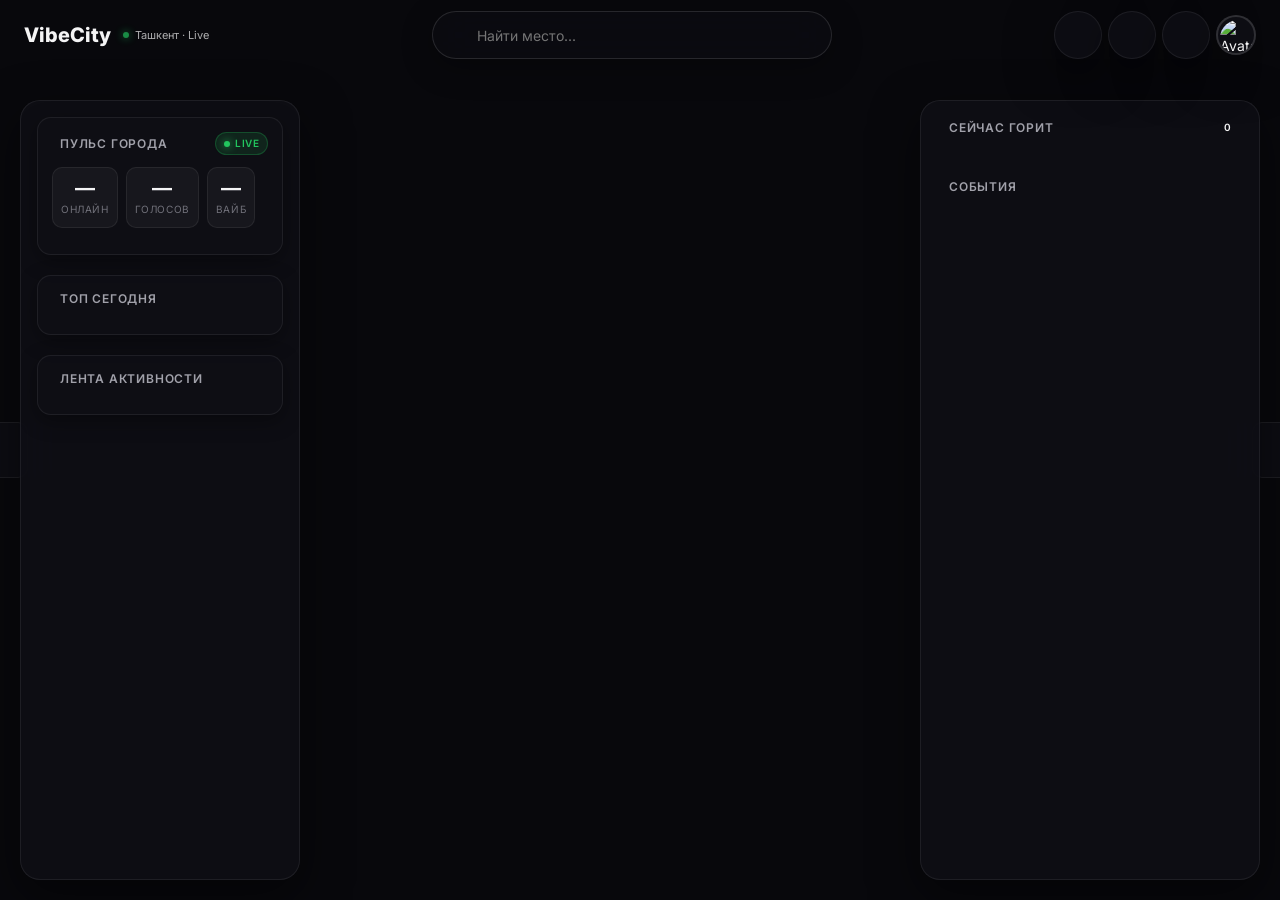
==== commit 9738d64c: "feat: add real-time weather integration via Open-Meteo API" ====
--- a/index.html
+++ b/index.html
@@ -13,9 +13,13 @@
 
     <!-- Leaflet CSS -->
     <link rel="stylesheet" href="https://unpkg.com/leaflet@1.9.4/dist/leaflet.css" crossorigin="" />
+    <link rel="stylesheet" href="https://unpkg.com/leaflet.markercluster@1.4.1/dist/MarkerCluster.css" />
+    <link rel="stylesheet" href="https://unpkg.com/leaflet.markercluster@1.4.1/dist/MarkerCluster.Default.css" />
 
     <!-- App CSS -->
     <link rel="stylesheet" href="style.css">
+    <!-- Google Identity Services SDK -->
+    <script src="https://accounts.google.com/gsi/client" async defer></script>
 </head>
 
 <body>
@@ -90,7 +94,7 @@
     </nav>
 
     <!-- Левая панель: пульс, топ, активность -->
-    <aside class="panel panel--left" id="panel-left" aria-label="Активность города">
+    <aside class="panel panel--left will-change-transform" id="panel-left" aria-label="Активность города">
         <!-- Pulse -->
         <section class="card">
             <div class="card__header">
@@ -111,6 +115,10 @@
                     <div class="pulse__value" id="pulse-vibe">—</div>
                     <div class="pulse__label" data-i18n="pulse_vibe">Вайб</div>
                 </div>
+                <div class="pulse__stat pulse__stat--weather" id="weather-stat" hidden>
+                    <div class="pulse__value" id="weather-temp">—</div>
+                    <div class="pulse__label" id="weather-desc">Погода</div>
+                </div>
             </div>
             <div class="vibe-meter">
                 <div class="vibe-meter__fill" id="vibe-bar"></div>
@@ -138,7 +146,7 @@
     </aside>
 
     <!-- Правая панель: детали, события, профиль -->
-    <aside class="panel panel--right" id="panel-right" aria-label="Детали и события">
+    <aside class="panel panel--right will-change-transform" id="panel-right" aria-label="Детали и события">
         <!-- Список событий (вид по умолчанию) -->
         <div id="view-default">
             <div class="card__header" style="padding: 0 4px 12px 4px;">
@@ -233,6 +241,10 @@
                 <button class="btn btn--primary" style="width: 100%; margin-top: 32px;" id="edit-profile-btn"
                     data-i18n="edit_btn">
                     Редактировать
+                </button>
+                <button class="btn btn--secondary" id="logout-btn" style="width: 100%; margin-top: 12px; color: #ef4444; border-color: rgba(239, 68, 68, 0.1); background: rgba(239, 68, 68, 0.05);">
+                    <i data-lucide="log-out" style="width: 16px; height: 16px;"></i>
+                    <span data-i18n="logout">Выйти</span>
                 </button>
             </div>
 
@@ -288,6 +300,13 @@
     <div id="register-overlay" class="overlay" hidden>
         <div class="overlay__content overlay__content--auth">
             <div class="auth-header">
+                <!-- Language Selector for Registration -->
+                <div class="lang-selector" style="justify-content: center; margin-bottom: 24px;">
+                    <button class="lang-btn js-lang-btn" data-lang="ru">RU</button>
+                    <button class="lang-btn js-lang-btn" data-lang="en">EN</button>
+                    <button class="lang-btn js-lang-btn" data-lang="uz">UZ</button>
+                </div>
+
                 <div class="auth-logo">
                     <i data-lucide="zap" class="auth-logo__icon"></i>
                 </div>
@@ -312,10 +331,16 @@
                     </div>
                 </div>
 
-                <button class="btn btn--primary btn--large" id="register-submit-btn" style="width: 100%;"
-                    data-i18n="reg_start">
-                    Начать исследовать
+                <button class="btn btn--primary" id="register-submit-btn" style="width: 100%;">
+                    <span data-i18n="reg_start">Начать</span>
                 </button>
+
+                <div class="auth-divider">
+                    <span>или</span>
+                </div>
+
+                <!-- Google Sign-In Button -->
+                <div id="google-signin-btn" style="display: flex; justify-content: center;"></div>
             </div>
         </div>
     </div>
@@ -342,10 +367,10 @@
 
     <!-- Scripts -->
     <script src="https://unpkg.com/leaflet@1.9.4/dist/leaflet.js" crossorigin=""></script>
+    <script src="https://unpkg.com/leaflet.markercluster@1.4.1/dist/leaflet.markercluster.js"></script>
     <script src="https://unpkg.com/lucide@latest"></script>
     <div id="toast" class="toast"></div>
 
-    <script src="config.js"></script>
     <script src="script.js"></script>
 </body>
 
--- a/style.css
+++ b/style.css
@@ -1,5 +1,5 @@
 /* ============================================================
-   VibeCity — Design System
+   VibeCity â€” Design System
    ============================================================ */
 
 :root {
@@ -69,6 +69,40 @@
     --t: 0.3s;
     --t-slow: 0.5s;
 }
+
+/* ============================================================
+   Performance Tiers Overrides
+   ============================================================ */
+
+/* Low Performance (Weak devices) */
+.perf-low {
+    --blur: 0px; /* Disable blur */
+    --shadow-lg: 0 4px 12px rgba(0, 0, 0, 0.3);
+    --shadow-md: 0 2px 8px rgba(0, 0, 0, 0.2);
+    --shadow-glow: none;
+}
+
+.perf-low * {
+    backdrop-filter: none !important;
+    -webkit-backdrop-filter: none !important;
+    transition-duration: 0s !important; /* Disable animations for snappiness */
+}
+
+.perf-low .status-dot,
+.perf-low .live-dot,
+.perf-low .marker__ripple {
+    animation: none !important;
+}
+
+/* Medium Performance */
+.perf-medium {
+    --blur: 12px;
+    --shadow-lg: 0 8px 24px rgba(0, 0, 0, 0.4);
+}
+
+/* Optimization Helpers */
+.will-change-transform { will-change: transform; }
+.will-change-opacity { will-change: opacity; }
 
 /* ============================================================
    Floating Actions (Action Stack)
@@ -740,9 +774,15 @@
 
 .pulse {
     display: grid;
-    grid-template-columns: repeat(3, 1fr);
+    grid-template-columns: repeat(2, 1fr); /* 2x2 for better fit on small screens */
     gap: 8px;
     margin-bottom: 12px;
+}
+
+@media (min-width: 350px) {
+    .pulse {
+        grid-template-columns: repeat(4, 1fr);
+    }
 }
 
 .pulse__stat {
@@ -775,6 +815,21 @@
     color: var(--text-tertiary);
     text-transform: uppercase;
     letter-spacing: 0.6px;
+    white-space: nowrap;
+    overflow: hidden;
+    text-overflow: ellipsis;
+}
+
+.pulse__stat--weather {
+    border-color: var(--info);
+    background: rgba(56, 189, 248, 0.05);
+}
+
+.weather-icon {
+    display: inline-block;
+    vertical-align: middle;
+    margin-right: 4px;
+    color: var(--warm);
 }
 
 .vibe-bar {
@@ -1062,7 +1117,7 @@
 }
 
 /* ============================================================
-   Place Detail (right panel — replaces default view)
+   Place Detail (right panel â€” replaces default view)
    ============================================================ */
 
 .place {
@@ -1976,11 +2031,11 @@
 
 .toast span { font-size: 1.2em; }
 
-[data-cat="Развлечения"] { --cat: var(--cat-fun); }
-[data-cat="Еда"] { --cat: var(--cat-food); }
-[data-cat="Парк"] { --cat: var(--cat-park); }
-[data-cat="Культура"] { --cat: var(--cat-culture); }
-[data-cat="Шопинг"] { --cat: var(--cat-shop); }
+[data-cat="Ð Ð°Ð·Ð²Ð»ÐµÑ‡ÐµÐ½Ð¸Ñ"] { --cat: var(--cat-fun); }
+[data-cat="Ð•Ð´Ð°"] { --cat: var(--cat-food); }
+[data-cat="ÐŸÐ°Ñ€Ðº"] { --cat: var(--cat-park); }
+[data-cat="ÐšÑƒÐ»ÑŒÑ‚ÑƒÑ€Ð°"] { --cat: var(--cat-culture); }
+[data-cat="Ð¨Ð¾Ð¿Ð¸Ð½Ð³"] { --cat: var(--cat-shop); }
 
 .sr-only {
     position: absolute;
@@ -2160,3 +2215,66 @@
     background: var(--accent);
     color: white;
 }
+
+
+/* Metro Map Theme & Aspect Ratio Fix */
+.metro-map-container {
+    -webkit-overflow-scrolling: touch;
+    scrollbar-width: none;
+    cursor: grab;
+    background: var(--bg-elevated) !important;
+    display: flex;
+    align-items: center;
+    justify-content: center;
+    padding: 30px;
+    border-radius: var(--radius-lg);
+    overflow: auto;
+}
+.metro-map-container:active {
+    cursor: grabbing;
+}
+.metro-map-container::-webkit-scrollbar {
+    display: none;
+}
+.metro-svg {
+    min-width: 650px;
+    width: 100% !important;
+    height: auto !important;
+    display: block;
+    transition: transform 0.3s ease;
+    flex-shrink: 0; /* Чтобы flexbox не сплющивал SVG */
+}
+.metro-text {
+    font-family: 'Inter', sans-serif !important;
+    fill: var(--text-primary) !important;
+    font-weight: 600 !important;
+}
+@media (max-width: 768px) {
+    .metro-map-container {
+        padding: 10px !important;
+        justify-content: flex-start !important;
+        align-items: center !important;
+    }
+}
+
+/* Auth Divider */
+.auth-divider {
+    display: flex;
+    align-items: center;
+    text-align: center;
+    margin: 20px 0;
+    color: var(--text-secondary);
+    font-size: 14px;
+}
+.auth-divider::before,
+.auth-divider::after {
+    content: '';
+    flex: 1;
+    border-bottom: 1px solid var(--border);
+}
+.auth-divider:not(:empty)::before {
+    margin-right: .5em;
+}
+.auth-divider:not(:empty)::after {
+    margin-left: .5em;
+}
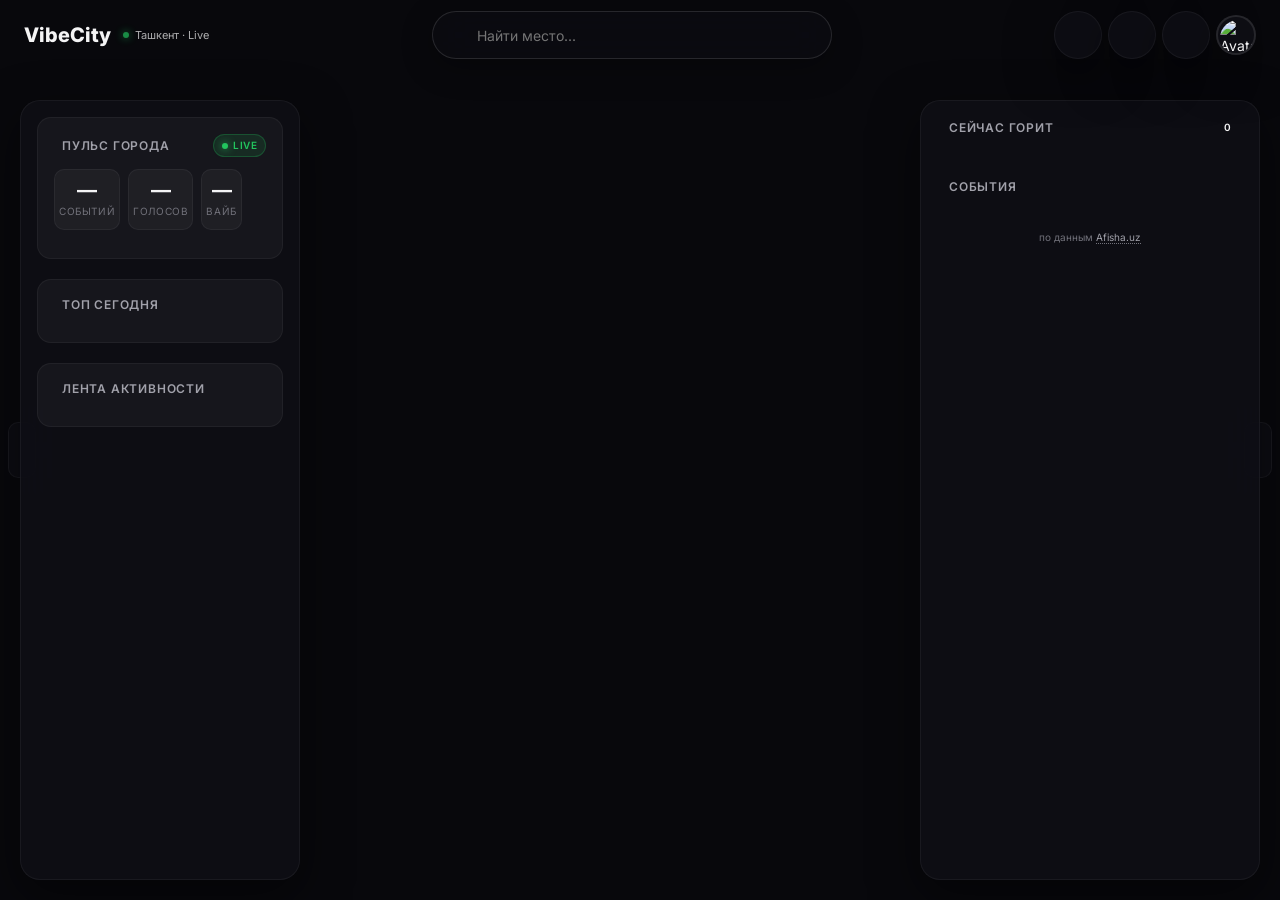
==== commit 00135f6f: "Production polish: live Afisha.uz events, real data, chat, admin roles - Remove leaked Google Maps A" ====
--- a/index.html
+++ b/index.html
@@ -5,6 +5,15 @@
     <meta charset="UTF-8">
     <meta name="viewport" content="width=device-width, initial-scale=1.0, viewport-fit=cover">
     <title>VibeCity — Живой Пульс Ташкента</title>
+    <meta name="description" content="VibeCity — живая карта Ташкента. Смотри, где сейчас движ: рейтинги мест в реальном времени, события, пульс города и карта метро.">
+    <meta name="theme-color" content="#08080c">
+    <link rel="icon" href="data:image/svg+xml,%3Csvg xmlns='http://www.w3.org/2000/svg' viewBox='0 0 24 24' fill='none' stroke='%236366f1' stroke-width='2.2' stroke-linecap='round' stroke-linejoin='round'%3E%3Cpolygon points='13 2 3 14 12 14 11 22 21 10 12 10 13 2'/%3E%3C/svg%3E">
+
+    <!-- Open Graph -->
+    <meta property="og:title" content="VibeCity — Живой Пульс Ташкента">
+    <meta property="og:description" content="Живая карта города: где сейчас движ, а где тихо. Голосуй за вайб мест и следи за пульсом Ташкента.">
+    <meta property="og:type" content="website">
+    <meta property="og:locale" content="ru_RU">
 
     <!-- Fonts -->
     <link rel="preconnect" href="https://fonts.googleapis.com">
@@ -23,6 +32,11 @@
 </head>
 
 <body>
+    <noscript>
+        <div style="position:fixed;inset:0;z-index:9999;display:grid;place-items:center;background:#08080c;color:#f4f4f5;font-family:sans-serif;text-align:center;padding:24px;">
+            Для работы VibeCity нужен включённый JavaScript.
+        </div>
+    </noscript>
     <div id="map"></div>
 
     <header class="header">
@@ -104,8 +118,8 @@
             </div>
             <div class="pulse">
                 <div class="pulse__stat">
-                    <div class="pulse__value" id="pulse-online">—</div>
-                    <div class="pulse__label" data-i18n="pulse_online">Онлайн</div>
+                    <div class="pulse__value" id="pulse-events">—</div>
+                    <div class="pulse__label" data-i18n="pulse_events">Событий</div>
                 </div>
                 <div class="pulse__stat">
                     <div class="pulse__value" id="pulse-votes">—</div>
@@ -159,8 +173,11 @@
             <div class="card__header" style="padding: 16px 4px 12px 4px;">
                 <h3 class="card__title"><i data-lucide="calendar" style="color: var(--accent-2)"></i> <span
                         data-i18n="events">События</span></h3>
+                <span class="events-updated" id="events-updated"></span>
             </div>
             <div id="events-list"></div>
+            <p class="events-attribution"><span data-i18n="events_by">по данным</span> <a
+                    href="https://www.afisha.uz" target="_blank" rel="noopener">Afisha.uz</a></p>
         </div>
 
         <!-- Детальное представление (показывается при клике на маркер) -->
@@ -174,7 +191,7 @@
     </aside>
 
     <!-- Полноэкранный оверлей профиля -->
-    <div id="profile-overlay" class="overlay" hidden>
+    <div id="profile-overlay" class="overlay" role="dialog" aria-modal="true" aria-label="Профиль" hidden>
         <div class="overlay__content">
             <button class="overlay__close" id="profile-close-btn">
                 <i data-lucide="x"></i>
@@ -193,7 +210,8 @@
                         </div>
                         <div class="profile-card__info">
                             <h3 id="user-name">Гость</h3>
-                            <p class="profile-card__rank" data-i18n="rank_explorer">исследователь</p>
+                            <p class="profile-card__rank" id="user-rank">исследователь</p>
+                            <p class="profile-card__since" id="user-since"></p>
                         </div>
                     </div>
                     <div class="profile-stats">
@@ -206,9 +224,15 @@
                             <span class="stat-item__label" data-i18n="places_label">Мест</span>
                         </div>
                         <div class="stat-item">
-                            <span class="stat-item__value">1</span>
+                            <span class="stat-item__value" id="stat-level">1</span>
                             <span class="stat-item__label" data-i18n="lvl_label">LVL</span>
                         </div>
+                    </div>
+                    <div class="level-progress">
+                        <div class="level-progress__bar">
+                            <div class="level-progress__fill" id="level-fill"></div>
+                        </div>
+                        <span class="level-progress__hint" id="level-hint"></span>
                     </div>
                 </div>
 
@@ -278,7 +302,7 @@
     </div>
 
     <!-- Метро оверлей -->
-    <div id="metro-overlay" class="overlay" hidden>
+    <div id="metro-overlay" class="overlay" role="dialog" aria-modal="true" aria-label="Карта метро" hidden>
         <div class="overlay__content"
             style="max-width: 1000px; height: 90vh; display: flex; flex-direction: column; padding: 40px 24px 24px 24px;">
             <button class="overlay__close" id="metro-close-btn">
@@ -297,7 +321,7 @@
     </div>
 
     <!-- Регистрация (первый вход) -->
-    <div id="register-overlay" class="overlay" hidden>
+    <div id="register-overlay" class="overlay" role="dialog" aria-modal="true" aria-label="Добро пожаловать" hidden>
         <div class="overlay__content overlay__content--auth">
             <div class="auth-header">
                 <!-- Language Selector for Registration -->
@@ -312,6 +336,12 @@
                 </div>
                 <h2 class="auth-title" data-i18n="welcome_title">Добро пожаловать в VibeCity</h2>
                 <p class="auth-subtitle" data-i18n="welcome_subtitle">Узнай, чем дышит Ташкент прямо сейчас</p>
+
+                <ul class="auth-features">
+                    <li><i data-lucide="map-pin"></i> <span data-i18n="feat_map">Живая карта мест и событий</span></li>
+                    <li><i data-lucide="flame"></i> <span data-i18n="feat_vote">Голосуй за вайб: кайф, глухо или скучно</span></li>
+                    <li><i data-lucide="activity"></i> <span data-i18n="feat_pulse">Следи за пульсом города в реальном времени</span></li>
+                </ul>
             </div>
 
             <div class="auth-form">
@@ -336,7 +366,7 @@
                 </button>
 
                 <div class="auth-divider">
-                    <span>или</span>
+                    <span data-i18n="or_divider">или</span>
                 </div>
 
                 <!-- Google Sign-In Button -->
@@ -368,8 +398,9 @@
     <!-- Scripts -->
     <script src="https://unpkg.com/leaflet@1.9.4/dist/leaflet.js" crossorigin=""></script>
     <script src="https://unpkg.com/leaflet.markercluster@1.4.1/dist/leaflet.markercluster.js"></script>
-    <script src="https://unpkg.com/lucide@latest"></script>
+    <script src="https://unpkg.com/lucide@0.469.0"></script>
     <div id="toast" class="toast"></div>
+    <input type="file" id="avatar-file" accept="image/*" hidden>
 
     <script src="script.js"></script>
 </body>
--- a/style.css
+++ b/style.css
@@ -1,5 +1,5 @@
 /* ============================================================
-   VibeCity â€” Design System
+   VibeCity — Design System
    ============================================================ */
 
 :root {
@@ -12,8 +12,8 @@
     --bg-card-active: rgba(255, 255, 255, 0.10);
 
     /* Borders */
-    --border: rgba(255, 255, 255, 0.07);
-    --border-strong: rgba(255, 255, 255, 0.14);
+    --border: rgba(255, 255, 255, 0.05); /* Делаем границы почти невидимыми */
+    --border-strong: rgba(255, 255, 255, 0.1);
 
     /* Text */
     --text-primary: #f4f4f5;
@@ -310,15 +310,19 @@
 body.light-mode {
     --bg-base: #f8f9fc;
     --bg-elevated: #ffffff;
-    --bg-panel: rgba(255, 255, 255, 0.95);
-    --bg-card: rgba(0, 0, 0, 0.03);
-    --bg-card-hover: rgba(0, 0, 0, 0.06);
-    --bg-card-active: rgba(0, 0, 0, 0.09);
-    --border: rgba(0, 0, 0, 0.06);
-    --border-strong: rgba(0, 0, 0, 0.12);
+    --bg-panel: rgba(243, 244, 247, 0.94);
+    --bg-card: #ffffff;
+    --bg-card-hover: #f6f7fa;
+    --bg-card-active: #eef0f4;
+    --border: rgba(17, 24, 39, 0.06);
+    --border-strong: rgba(17, 24, 39, 0.12);
     --text-primary: #18181b;
     --text-secondary: #52525b;
     --text-tertiary: #71717a;
+    /* Мягкие тени вместо тёмных «плит» */
+    --shadow-sm: 0 1px 3px rgba(16, 24, 40, 0.08);
+    --shadow-md: 0 4px 12px rgba(16, 24, 40, 0.10);
+    --shadow-lg: 0 12px 32px rgba(16, 24, 40, 0.16);
 }
 
 /* ============================================================
@@ -688,29 +692,49 @@
 
 .panel.is-collapsed + .panel-toggle--left,
 .panel-toggle--left.is-flipped {
-    left: 0;
-    border-radius: 0 var(--radius-sm) var(--radius-sm) 0;
+    left: 8px; /* Небольшой отступ от края */
+    border-radius: var(--radius-sm);
+    border: 1px solid var(--border);
 }
 
 .panel-toggle--left.is-flipped svg { transform: rotate(180deg); }
 .panel-toggle--right.is-flipped svg { transform: rotate(180deg); }
 
 .panel-toggle--right.is-flipped {
-    right: 0;
-    border-radius: var(--radius-sm) 0 0 var(--radius-sm);
+    right: 8px; /* Небольшой отступ от края */
+    border-radius: var(--radius-sm);
+    border: 1px solid var(--border);
 }
 
 /* ============================================================
    Cards
    ============================================================ */
 
+/* Карточка — плоская секция внутри панели, а не «окно на окне» */
 .card {
-    background: var(--bg-panel);
+    background: var(--bg-card);
     border: 1px solid var(--border);
     border-radius: var(--radius);
-    padding: 14px;
-    box-shadow: var(--shadow-md);
+    padding: 16px;
     flex-shrink: 0;
+}
+
+.light-mode .card { box-shadow: var(--shadow-sm); }
+
+/* Вложенные в карточку элементы: лёгкий серый, чтобы не сливались с белым */
+.light-mode .pulse__stat,
+.light-mode .top-item,
+.light-mode .stat-item,
+.light-mode .event-card,
+.light-mode .event-item {
+    background: #f6f7fa;
+}
+
+.light-mode .pulse__stat:hover,
+.light-mode .top-item:hover,
+.light-mode .event-card:hover,
+.light-mode .feed-item:hover {
+    background: #eef0f4;
 }
 
 .card--scroll { overflow: hidden; display: flex; flex-direction: column; min-height: 0; }
@@ -789,7 +813,7 @@
     background: var(--bg-card);
     border: 1px solid var(--border);
     border-radius: var(--radius-sm);
-    padding: 10px 8px;
+    padding: 10px 4px;
     text-align: center;
     transition: all var(--t-fast) var(--ease);
 }
@@ -821,8 +845,14 @@
 }
 
 .pulse__stat--weather {
-    border-color: var(--info);
-    background: rgba(56, 189, 248, 0.05);
+    background: rgba(56, 189, 248, 0.03); /* Еще мягче фон */
+    display: none; /* Скрыто по умолчанию */
+}
+
+/* Показываем только когда есть данные */
+.pulse__stat--weather:not([hidden]) {
+    display: flex;
+    flex-direction: column;
 }
 
 .weather-icon {
@@ -953,7 +983,9 @@
 
 .feed-item__icon--fire { background: rgba(255, 87, 34, 0.15); }
 .feed-item__icon--dead { background: rgba(107, 114, 128, 0.18); }
-.feed-item__icon--cry { background: rgba(96, 165, 250, 0.15); }
+.feed-item__icon--cry,
+.feed-item__icon--crying { background: rgba(96, 165, 250, 0.15); }
+.feed-item__icon--event { background: rgba(168, 85, 247, 0.15); }
 
 .feed-item__text { flex: 1; line-height: 1.4; }
 .feed-item__text strong { color: var(--text-primary); font-weight: 600; }
@@ -985,13 +1017,13 @@
 
 .hot-item__gradient {
     position: absolute;
-    inset: 0;
-    /* Gradient starts solid on the left and fades to transparent on the right */
-    /* Starting from about 40% (middle of text area) it becomes transparent */
-    background: linear-gradient(90deg, 
-        var(--bg-elevated) 0%, 
-        var(--bg-elevated) 35%, 
-        transparent 100%
+    /* -1px перекрывает зону рамки, чтобы края фото не просвечивали */
+    inset: -1px;
+    border-radius: inherit;
+    background: linear-gradient(90deg,
+        var(--bg-elevated) 0%,
+        var(--bg-elevated) 50%,
+        transparent 95%
     );
     z-index: 1;
 }
@@ -2278,3 +2310,365 @@
 .auth-divider:not(:empty)::after {
     margin-left: .5em;
 }
+
+/* ============================================================
+   Auth features (onboarding value props)
+   ============================================================ */
+
+.auth-features {
+    list-style: none;
+    margin: 20px 0 0;
+    padding: 0;
+    display: flex;
+    flex-direction: column;
+    gap: 10px;
+    text-align: left;
+}
+
+.auth-features li {
+    display: flex;
+    align-items: center;
+    gap: 10px;
+    font-size: 13px;
+    color: var(--text-secondary);
+}
+
+.auth-features svg,
+.auth-features i {
+    width: 16px;
+    height: 16px;
+    flex-shrink: 0;
+    color: var(--accent);
+}
+
+/* ============================================================
+   Keyboard focus
+   ============================================================ */
+
+:focus-visible {
+    outline: 2px solid var(--accent);
+    outline-offset: 2px;
+    border-radius: 4px;
+}
+
+/* ============================================================
+   Live events (Afisha.uz)
+   ============================================================ */
+
+.events-updated {
+    font-size: 10px;
+    color: var(--text-tertiary);
+    white-space: nowrap;
+}
+
+.events-attribution {
+    font-size: 10px;
+    color: var(--text-tertiary);
+    text-align: center;
+    padding: 10px 4px 4px;
+}
+
+.events-attribution a {
+    color: var(--text-secondary);
+    text-decoration: none;
+    border-bottom: 1px dotted var(--text-tertiary);
+}
+
+.events-attribution a:hover { color: var(--accent); }
+
+.event-card {
+    display: flex;
+    gap: 12px;
+    padding: 10px;
+    margin-bottom: 8px;
+    border-radius: var(--radius);
+    background: var(--bg-card);
+    border: 1px solid var(--border);
+    cursor: pointer;
+    text-decoration: none;
+    color: inherit;
+    transition: background var(--t-fast) var(--ease), border-color var(--t-fast) var(--ease), transform var(--t-fast) var(--ease);
+}
+
+.event-card:hover {
+    background: var(--bg-card-hover);
+    border-color: var(--border-strong);
+    transform: translateY(-1px);
+}
+
+.event-card__thumb {
+    width: 72px;
+    height: 72px;
+    flex-shrink: 0;
+    border-radius: var(--radius-sm);
+    background-size: cover;
+    background-position: center;
+    background-color: var(--bg-elevated);
+}
+
+.event-card__body {
+    flex: 1;
+    min-width: 0;
+    display: flex;
+    flex-direction: column;
+    gap: 4px;
+}
+
+.event-card__meta {
+    display: flex;
+    align-items: center;
+    justify-content: space-between;
+    gap: 8px;
+}
+
+.event-card__cat {
+    display: inline-flex;
+    align-items: center;
+    gap: 4px;
+    font-size: 10px;
+    font-weight: 700;
+    text-transform: uppercase;
+    letter-spacing: 0.4px;
+}
+
+.event-card__cat svg, .event-card__cat i { width: 12px; height: 12px; }
+
+.event-card__time {
+    font-size: 10px;
+    color: var(--text-tertiary);
+    white-space: nowrap;
+}
+
+.event-card__title {
+    font-size: 13px;
+    font-weight: 600;
+    line-height: 1.35;
+    display: -webkit-box;
+    -webkit-line-clamp: 2;
+    -webkit-box-orient: vertical;
+    overflow: hidden;
+}
+
+.event-card__venue {
+    display: inline-flex;
+    align-items: center;
+    gap: 4px;
+    font-size: 11px;
+    color: var(--accent-2);
+}
+
+.event-card__venue svg, .event-card__venue i { width: 12px; height: 12px; }
+
+.event-card--skeleton {
+    height: 92px;
+    background: linear-gradient(90deg, var(--bg-card) 25%, var(--bg-card-hover) 50%, var(--bg-card) 75%);
+    background-size: 200% 100%;
+    animation: skeleton-wave 1.4s infinite;
+    border: 1px solid var(--border);
+    pointer-events: none;
+}
+
+@keyframes skeleton-wave {
+    0% { background-position: 200% 0; }
+    100% { background-position: -200% 0; }
+}
+
+/* ============================================================
+   Taxi button (Yandex Go)
+   ============================================================ */
+
+.btn--taxi {
+    background: #fce000;
+    color: #21201f;
+    border: none;
+    font-weight: 700;
+}
+
+.btn--taxi:hover {
+    background: #ffe94d;
+    transform: translateY(-1px);
+}
+
+.btn--taxi:active { transform: translateY(0); }
+
+.btn--taxi__emoji { font-size: 15px; }
+
+/* ============================================================
+   Profile: level progress & vibe-check history
+   ============================================================ */
+
+.profile-card__since {
+    font-size: 11px;
+    color: var(--text-tertiary);
+    margin-top: 2px;
+}
+
+.level-progress {
+    margin-top: 14px;
+    display: flex;
+    flex-direction: column;
+    gap: 6px;
+}
+
+.level-progress__bar {
+    height: 6px;
+    border-radius: 3px;
+    background: var(--bg-card-active);
+    overflow: hidden;
+}
+
+.level-progress__fill {
+    height: 100%;
+    width: 0;
+    border-radius: 3px;
+    background: var(--gradient-brand);
+    transition: width var(--t-slow) var(--ease-out);
+}
+
+.level-progress__hint {
+    font-size: 11px;
+    color: var(--text-tertiary);
+    text-align: right;
+}
+
+/* ============================================================
+   Avatar upload tile
+   ============================================================ */
+
+.avatar-option--upload {
+    display: grid;
+    place-items: center;
+    border: 2px dashed var(--border-strong);
+    color: var(--text-tertiary);
+    cursor: pointer;
+    transition: all var(--t-fast) var(--ease);
+}
+
+.avatar-option--upload:hover {
+    border-color: var(--accent);
+    color: var(--accent);
+}
+
+.avatar-option--upload svg,
+.avatar-option--upload i {
+    width: 20px;
+    height: 20px;
+}
+
+/* ============================================================
+   Place chat
+   ============================================================ */
+
+.chat { margin-top: 4px; }
+
+.chat__messages {
+    max-height: 220px;
+    overflow-y: auto;
+    display: flex;
+    flex-direction: column;
+    gap: 10px;
+    padding: 12px;
+    border-radius: var(--radius);
+    background: var(--bg-card);
+    border: 1px solid var(--border);
+    margin-bottom: 8px;
+}
+
+.chat__empty {
+    text-align: center;
+    font-size: 12px;
+    color: var(--text-tertiary);
+    padding: 12px 0;
+}
+
+.chat-msg {
+    display: flex;
+    gap: 8px;
+    align-items: flex-start;
+}
+
+.chat-msg__avatar {
+    width: 26px;
+    height: 26px;
+    border-radius: 50%;
+    object-fit: cover;
+    flex-shrink: 0;
+    background: var(--bg-card-active);
+}
+
+.chat-msg__avatar--empty {
+    display: grid;
+    place-items: center;
+    font-size: 13px;
+}
+
+.chat-msg__body { flex: 1; min-width: 0; }
+
+.chat-msg__head {
+    display: flex;
+    align-items: baseline;
+    gap: 8px;
+}
+
+.chat-msg__name {
+    font-size: 11px;
+    font-weight: 700;
+    color: var(--accent);
+}
+
+.chat-msg__time {
+    font-size: 10px;
+    color: var(--text-tertiary);
+}
+
+.chat-msg__text {
+    font-size: 13px;
+    line-height: 1.4;
+    word-wrap: break-word;
+}
+
+.chat__form {
+    display: flex;
+    gap: 8px;
+}
+
+.chat__input {
+    flex: 1;
+    min-width: 0;
+    padding: 10px 14px;
+    border-radius: var(--radius);
+    background: var(--bg-card);
+    border: 1px solid var(--border);
+    font-size: 13px;
+    transition: border-color var(--t-fast) var(--ease);
+}
+
+.chat__input:focus {
+    border-color: var(--accent);
+}
+
+.chat__send {
+    width: 40px;
+    height: 40px;
+    flex-shrink: 0;
+    border-radius: var(--radius);
+    background: var(--accent);
+    color: white;
+    display: grid;
+    place-items: center;
+    transition: all var(--t-fast) var(--ease);
+}
+
+.chat__send:hover { background: var(--accent-2); }
+
+.chat__send svg, .chat__send i { width: 16px; height: 16px; }
+
+.chat__note {
+    font-size: 10px;
+    color: var(--text-tertiary);
+    margin-top: 6px;
+    text-align: center;
+}
+
+.light-mode .chat__messages,
+.light-mode .chat__input { background: #f6f7fa; }
